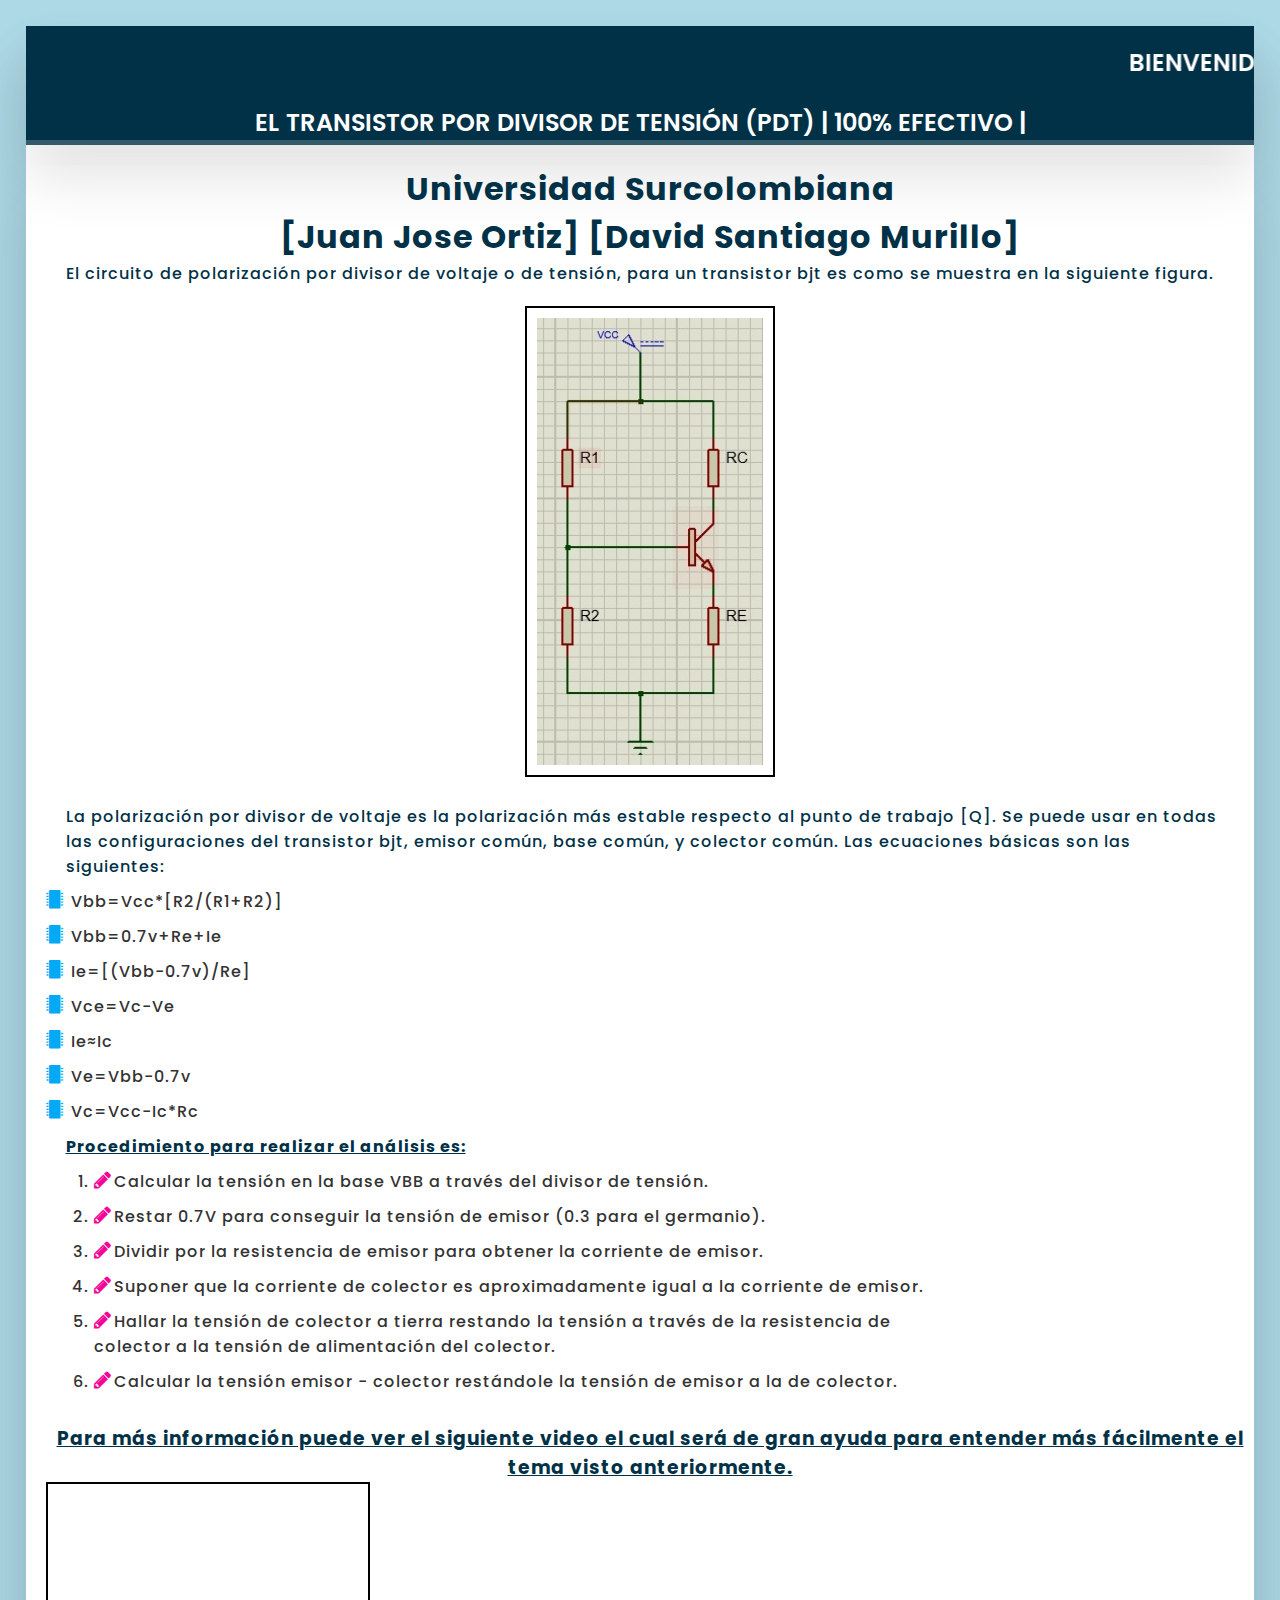
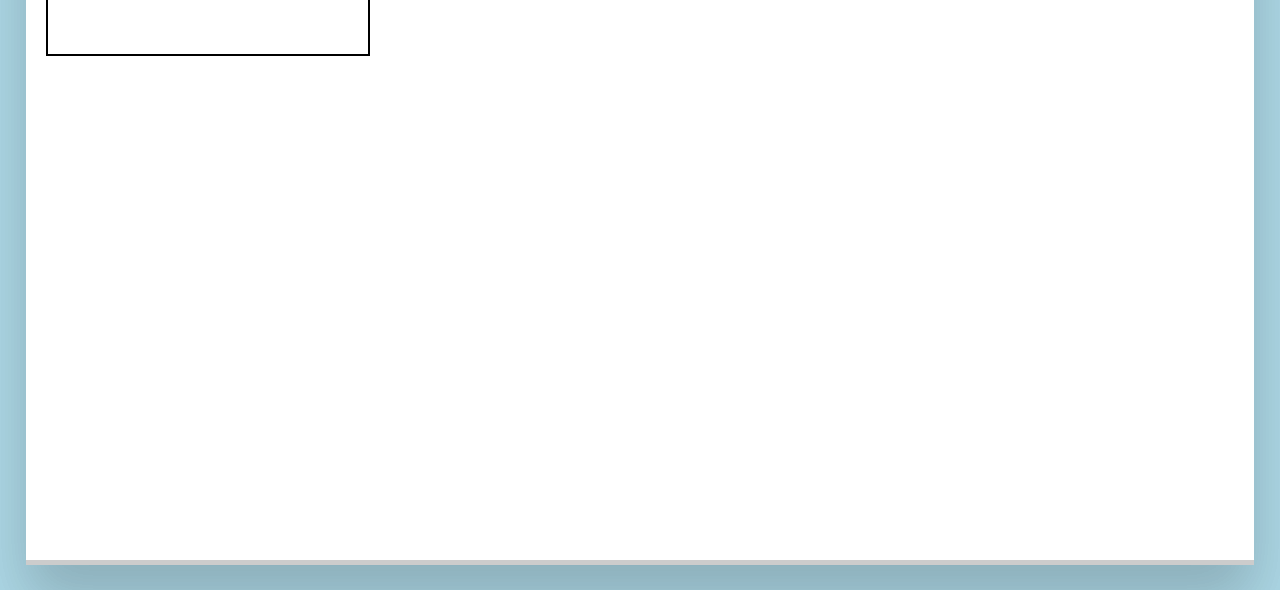
==== index.html @ bf58ddb7 "Responsive" ====
<!DOCTYPE html>
<html lang="es">
<head>
    <meta charset="UTF-8">
    <meta http-equiv="X-UA-Compatible" content="IE=edge">
    <meta name="viewport" content="width=device-width, initial-scale=1.0">
    <title>Transistor Por division de tensión</title>
    <link rel="stylesheet" href="https://cdnjs.cloudflare.com/ajax/libs/font-awesome/4.7.0/css/font-awesome.css" integrity="sha512-5A8nwdMOWrSz20fDsjczgUidUBR8liPYU+WymTZP1lmY9G6Oc7HlZv156XqnsgNUzTyMefFTcsFH/tnJE/+xBg==" crossorigin="anonymous" referrerpolicy="no-referrer" />
    <link href="https://cdn.jsdelivr.net/npm/bootstrap@5.3.0-alpha1/dist/css/bootstrap.min.css" rel="stylesheet" integrity="sha384-GLhlTQ8iRABdZLl6O3oVMWSktQOp6b7In1Zl3/Jr59b6EGGoI1aFkw7cmDA6j6gD" crossorigin="anonymous">
    <link rel="stylesheet" type="text/css" href="index.css">
</head>
<body>
<div class="margen container-fluid"> 
    <div class="pagina row">
        <div class="superior">
        <marquee scrollamount="15" direction="left" ><h1>Bienvenidos al curso de aplicaciones moviles 2023-1</h1></marquee>
        <h2>EL TRANSISTOR por DIVISOR DE TENSIÓN (PDT) | 100% EFECTIVO |</h2>
        </div>

            <div class="recuadro1 row">
                <div class="texto ">
                <h1>Universidad Surcolombiana <br>[Juan Jose Ortiz] [David Santiago Murillo]</h1>
                <p>El circuito de polarización por divisor de voltaje o de tensión, para un transistor bjt es como se muestra en la siguiente figura.</p>
                <p class="centrado"><img src="circuito.jpeg"></p>
                <p>La polarización por divisor de voltaje es la polarización más estable respecto al punto de trabajo [Q]. Se puede usar en todas las configuraciones del transistor bjt, emisor común, base común, y colector común. Las ecuaciones básicas son las siguientes:</p>
                <ul>
                    <li><i class="fa fa-microchip" aria-hidden="true"></i> Vbb=Vcc*[R2/(R1+R2)]</li>
                    <li><i class="fa fa-microchip" aria-hidden="true"></i> Vbb=0.7v+Re+Ie</li>
                    <li><i class="fa fa-microchip" aria-hidden="true"></i> Ie=[(Vbb-0.7v)/Re]</li>
                    <li><i class="fa fa-microchip" aria-hidden="true"></i> Vce=Vc-Ve</li>
                    <li><i class="fa fa-microchip" aria-hidden="true"></i> Ie≈Ic</li>
                    <li><i class="fa fa-microchip" aria-hidden="true"></i> Ve=Vbb-0.7v</li>
                    <li><i class="fa fa-microchip" aria-hidden="true"></i> Vc=Vcc-Ic*Rc</li>
                </ul>
                <h4><u>Procedimiento para realizar el análisis es:</u></h4>
                <ol>
                    <li><i class="fa fa-pencil" aria-hidden="true"></i>Calcular la tensión en la base VBB a través del divisor de tensión.</li>
                    <li><i class="fa fa-pencil" aria-hidden="true"></i>Restar 0.7V para conseguir la tensión de emisor (0.3 para el germanio).</li>
                    <li><i class="fa fa-pencil" aria-hidden="true"></i>Dividir por la resistencia de emisor para obtener la corriente de emisor.</li>
                    <li><i class="fa fa-pencil" aria-hidden="true"></i>Suponer que la corriente de colector es aproximadamente igual a la corriente de emisor.</li>
                    <li><i class="fa fa-pencil" aria-hidden="true"></i>Hallar la tensión de colector a tierra restando la tensión a través de la resistencia de <br>colector a la tensión de alimentación del colector.</li>
                    <li><i class="fa fa-pencil" aria-hidden="true"></i>Calcular la tensión emisor - colector restándole la tensión de emisor a la de colector.</li>
                </ol>
                <h3><u>Para más información puede ver el siguiente video el cual será de gran ayuda para entender más fácilmente el tema visto anteriormente.</u></h3>
                <div class="ratio ratio-16x9">
                    <iframe src="https://www.youtube.com/embed/kppBxyCJyWU" title="YouTube video player" allowfullscreen></iframe>
                </div>
                </div>
                
            </div>
    </div>
</div>       
</body>
</html>
---- index.css ----
@import url('https://fonts.googleapis.com/css?family=Poppins:200,300,400,500,600,700,800,900&display=swap');
*
{
    margin: 0;
    padding: 0;
    box-sizing: border-box;
    font-family: 'Poppins', sans-serif;
}
body
{
    
    background: lightblue;
    display: flex;
    justify-content: center;
    align-items: center;
    min-height: 100vh;
}
.margen
{
    margin: 2%;
    background: lightblue;
}
.row
{
    padding: 0;
    margin:  0;
}
.pagina
{
    position: relative;
    width: 100%;
    max-width: 2000px;
    min-height: 100px;
    background:#fff;
    box-shadow: 0 35px 55px rgba(0,0,0,0.1);
}
.superior
{
    width: 100%;
    max-width: 2000px;
    min-height: 100px;
    background:#003147;
    box-shadow: 0 35px 55px rgba(0,0,0,0.1);
    border-bottom: 5px solid rgba(255,255,255,0.2);
}
.superior h1
{
    color: #fff;
    font-size: 1.5em;
    margin-top: 20px;
    text-transform: uppercase;
    font-weight: 600;
    line-height: 1.4em;
}
.superior h2
{
    color: #fff;
    font-size: 1.5em;
    margin-top: 20px;
    text-transform: uppercase;
    text-align: center;
    font-weight: 600;
    line-height: 1.4em;
}

.recuadro1
{
    width: 100%;
    max-width: 2000px;
    min-height: 2000px;
    margin-top: 20px;
    box-shadow: 0 35px 55px rgba(0,0,0,0.1);
    border-bottom: 5px solid rgba(0, 0, 0, 0.2);
}
.recuadro1 h1
{
    text-align: center;
}
.recuadro1 h3
{
    padding-top: 20px;
    text-align: center;
}
.recuadro1 h4
{
    padding-left: 20px;
}
.recuadro1 .texto
{
    padding-left: 20px;
    color: #003147;
    text-transform: none;
    font-weight: 500;
    letter-spacing: 1px;
    margin-bottom: 10px;
}
.recuadro1 img
{ 
    padding-right: 50px ;
    padding: 10px; 
    margin: 10px; 
    border: 2px solid black;
    width: 250px; 
}
p.centrado
{
    text-align: center;
}
p
{ 
    text-align: left;
    padding-left: 20px;
    padding-right: 20px;
    color: #003147;
    font-weight: 500;
    letter-spacing: 1px;
    margin-bottom: 10px;
}
.recuadro1 ul
{
text-align: left;
}
.recuadro1 ul li
{
    list-style: none;
    color: #333;
    font-weight: 500;
    margin: 10px 0;
}
.recuadro1 ul li .fa
{
color: #03a9f4;
font-size: 20px;
width: 20px;
}
.recuadro1 iframe
{ 
    padding-top: 60px;
    padding: 10px; 
    border: 2px solid black;
}
.recuadro1 ol
{
padding-left: 4%;
text-align: left;
}
.recuadro1 ol li
{
    color: #333;
    font-weight: 500;
    margin: 10px 0;
}
.recuadro1 ol li .fa
{
color: #f40398;
font-size: 20px;
width: 20px;
}
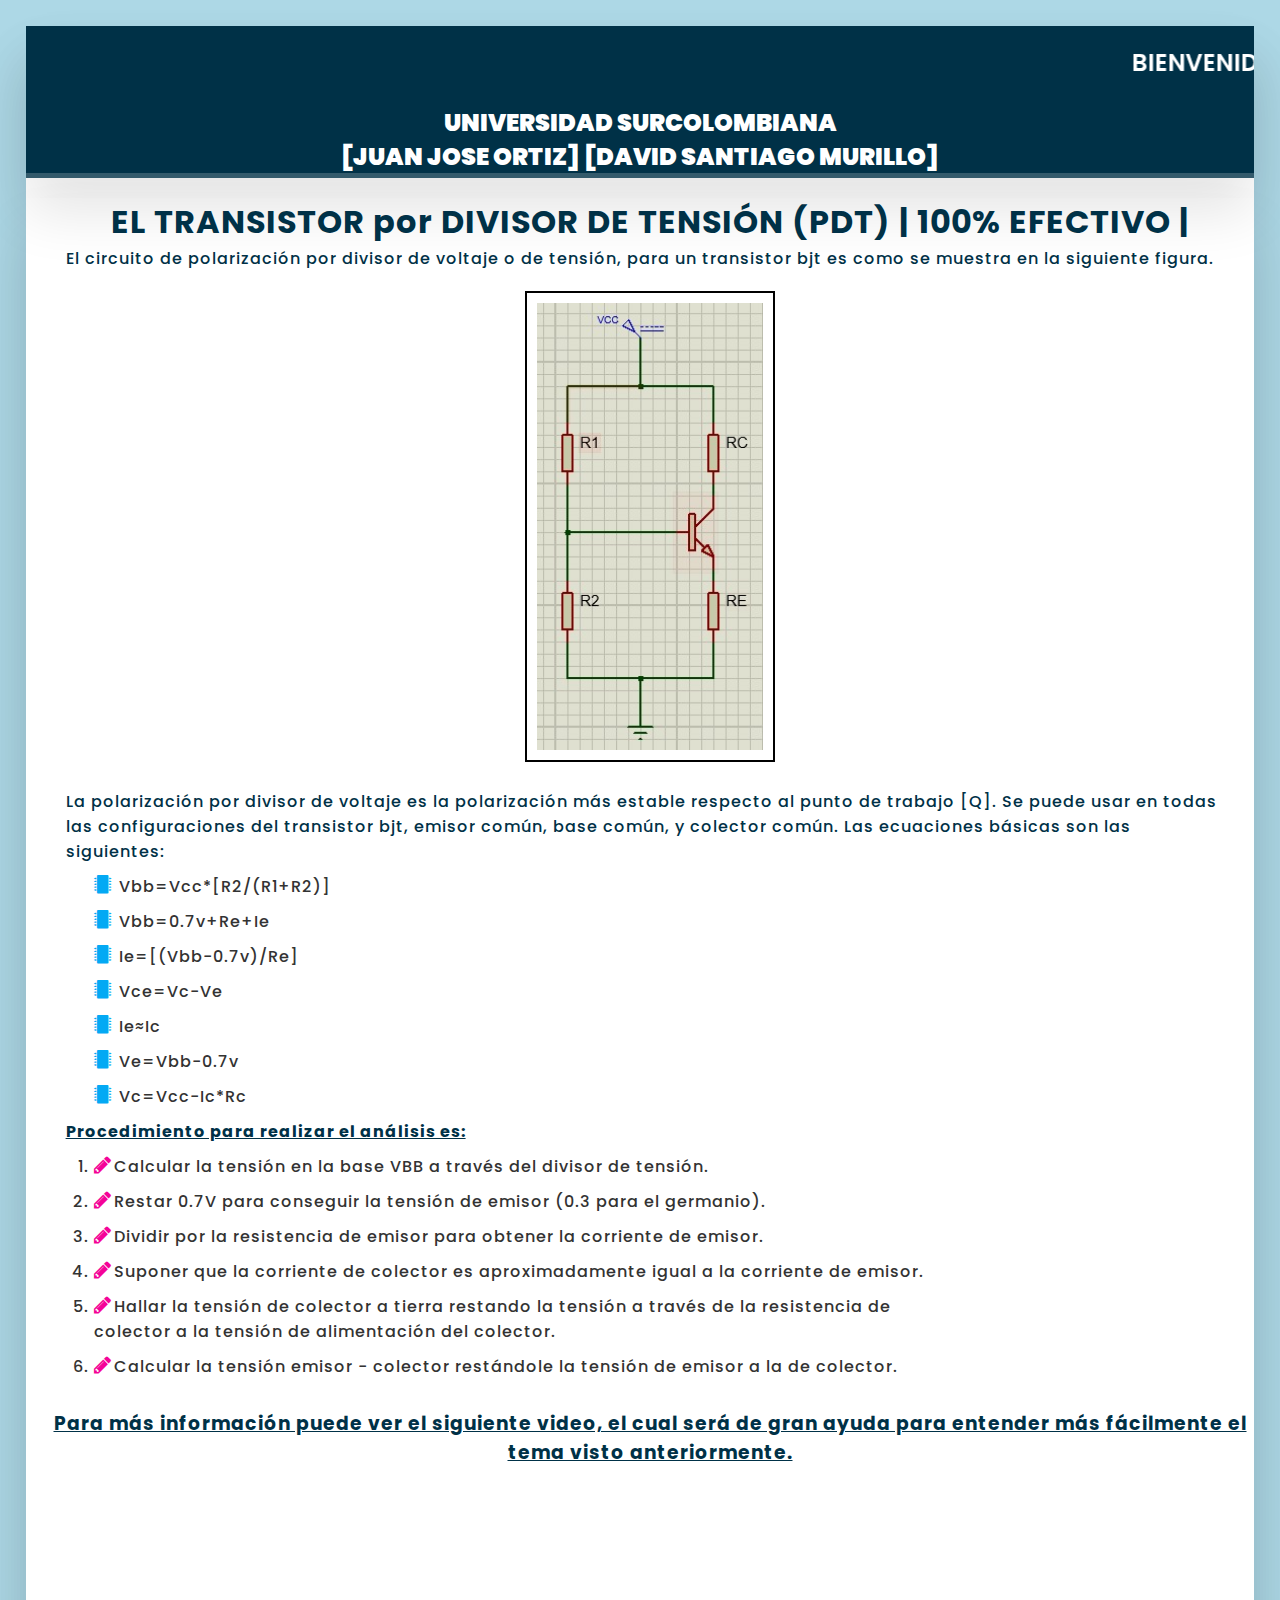
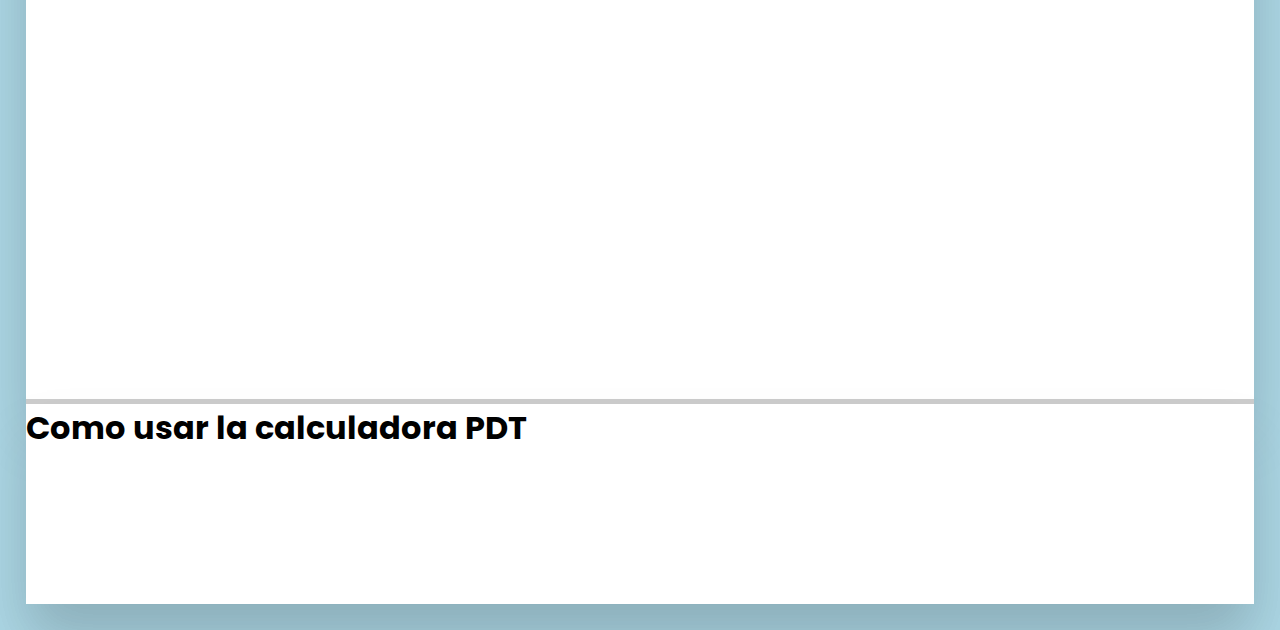
==== commit 2064572f: "Ajustes" ====
--- a/index.html
+++ b/index.html
@@ -1,3 +1,4 @@
+
 <!DOCTYPE html>
 <html lang="es">
 <head>
@@ -14,12 +15,12 @@
     <div class="pagina row">
         <div class="superior">
         <marquee scrollamount="15" direction="left" ><h1>Bienvenidos al curso de aplicaciones moviles 2023-1</h1></marquee>
-        <h2>EL TRANSISTOR por DIVISOR DE TENSIÓN (PDT) | 100% EFECTIVO |</h2>
+        <h2><b>Universidad Surcolombiana <br>[Juan Jose Ortiz] [David Santiago Murillo]</b></h2>
         </div>
 
             <div class="recuadro1 row">
                 <div class="texto ">
-                <h1>Universidad Surcolombiana <br>[Juan Jose Ortiz] [David Santiago Murillo]</h1>
+                <h1>EL TRANSISTOR por DIVISOR DE TENSIÓN (PDT) | 100% EFECTIVO |</h1>
                 <p>El circuito de polarización por divisor de voltaje o de tensión, para un transistor bjt es como se muestra en la siguiente figura.</p>
                 <p class="centrado"><img src="circuito.jpeg"></p>
                 <p>La polarización por divisor de voltaje es la polarización más estable respecto al punto de trabajo [Q]. Se puede usar en todas las configuraciones del transistor bjt, emisor común, base común, y colector común. Las ecuaciones básicas son las siguientes:</p>
@@ -41,13 +42,17 @@
                     <li><i class="fa fa-pencil" aria-hidden="true"></i>Hallar la tensión de colector a tierra restando la tensión a través de la resistencia de <br>colector a la tensión de alimentación del colector.</li>
                     <li><i class="fa fa-pencil" aria-hidden="true"></i>Calcular la tensión emisor - colector restándole la tensión de emisor a la de colector.</li>
                 </ol>
-                <h3><u>Para más información puede ver el siguiente video el cual será de gran ayuda para entender más fácilmente el tema visto anteriormente.</u></h3>
-                <div class="ratio ratio-16x9">
-                    <iframe src="https://www.youtube.com/embed/kppBxyCJyWU" title="YouTube video player" allowfullscreen></iframe>
+                <h3><u>Para más información puede ver el siguiente video, el cual será de gran ayuda para entender más fácilmente el tema visto anteriormente.</u></h3>
+                </div> 
+                <div style="text-align:center;" ><iframe width="60%" height="515" src="https://www.youtube.com/embed/kppBxyCJyWU" title="YouTube video player" frameborder="0" allow="accelerometer; autoplay; clipboard-write; encrypted-media; gyroscope; picture-in-picture; web-share" allowfullscreen></iframe>
                 </div>
+            </div>
+            <div class="recuadro2">
+                <div class="texto2">
+                    <h1>Como usar la calculadora PDT </h1>
                 </div>
-                
             </div>
+
     </div>
 </div>       
 </body>
--- a/index.css
+++ b/index.css
@@ -67,7 +67,7 @@
 {
     width: 100%;
     max-width: 2000px;
-    min-height: 2000px;
+    min-height: 1800px;
     margin-top: 20px;
     box-shadow: 0 35px 55px rgba(0,0,0,0.1);
     border-bottom: 5px solid rgba(0, 0, 0, 0.2);
@@ -118,6 +118,7 @@
 }
 .recuadro1 ul
 {
+padding-left: 4%;
 text-align: left;
 }
 .recuadro1 ul li
@@ -132,12 +133,6 @@
 color: #03a9f4;
 font-size: 20px;
 width: 20px;
-}
-.recuadro1 iframe
-{ 
-    padding-top: 60px;
-    padding: 10px; 
-    border: 2px solid black;
 }
 .recuadro1 ol
 {
@@ -155,4 +150,16 @@
 color: #f40398;
 font-size: 20px;
 width: 20px;
-}+}
+.recuadro2
+{
+    position: relative;
+    width: 100%;
+    height: 100%;
+    max-width: 2000px;
+    height: 200px;
+    background:#fff;
+    box-shadow: 0 35px 55px rgba(0,0,0,0.1);
+    border-bottom: 5px solid rgba(255,255,255,0.2);
+    
+}
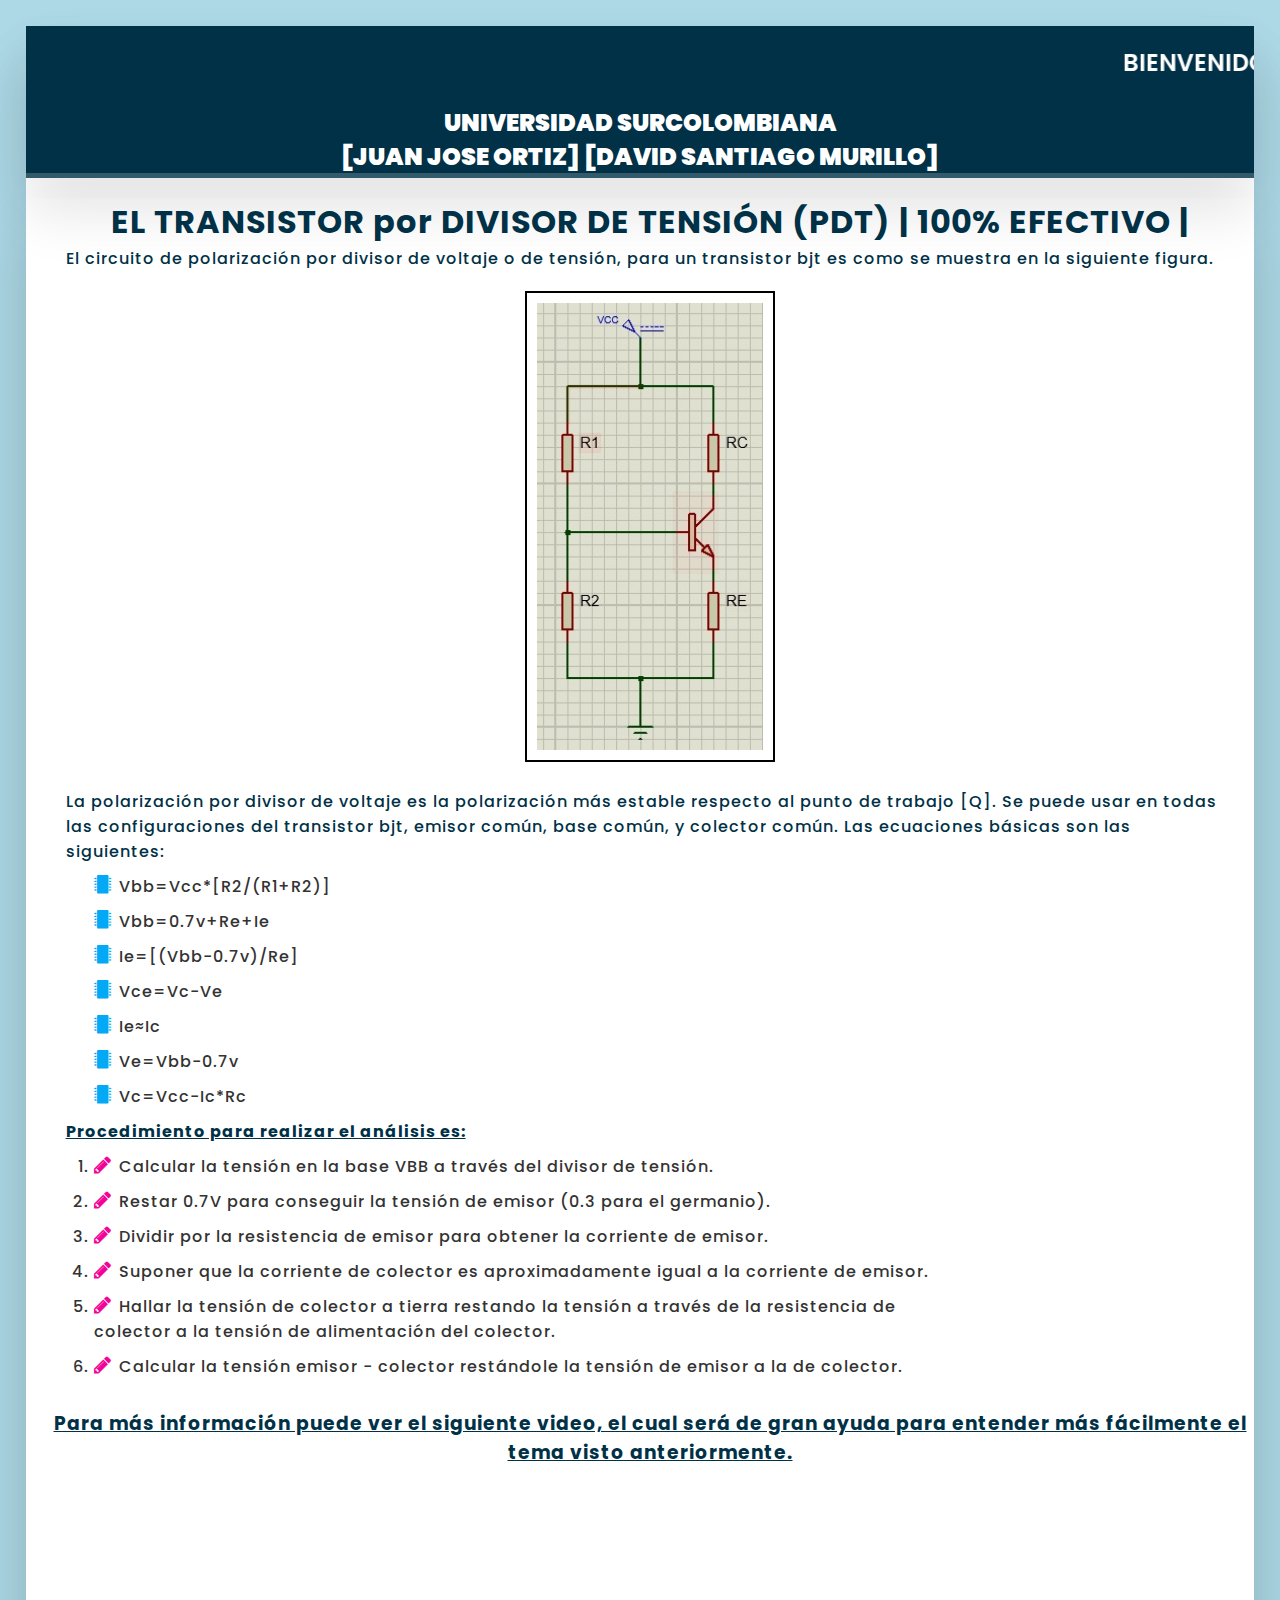
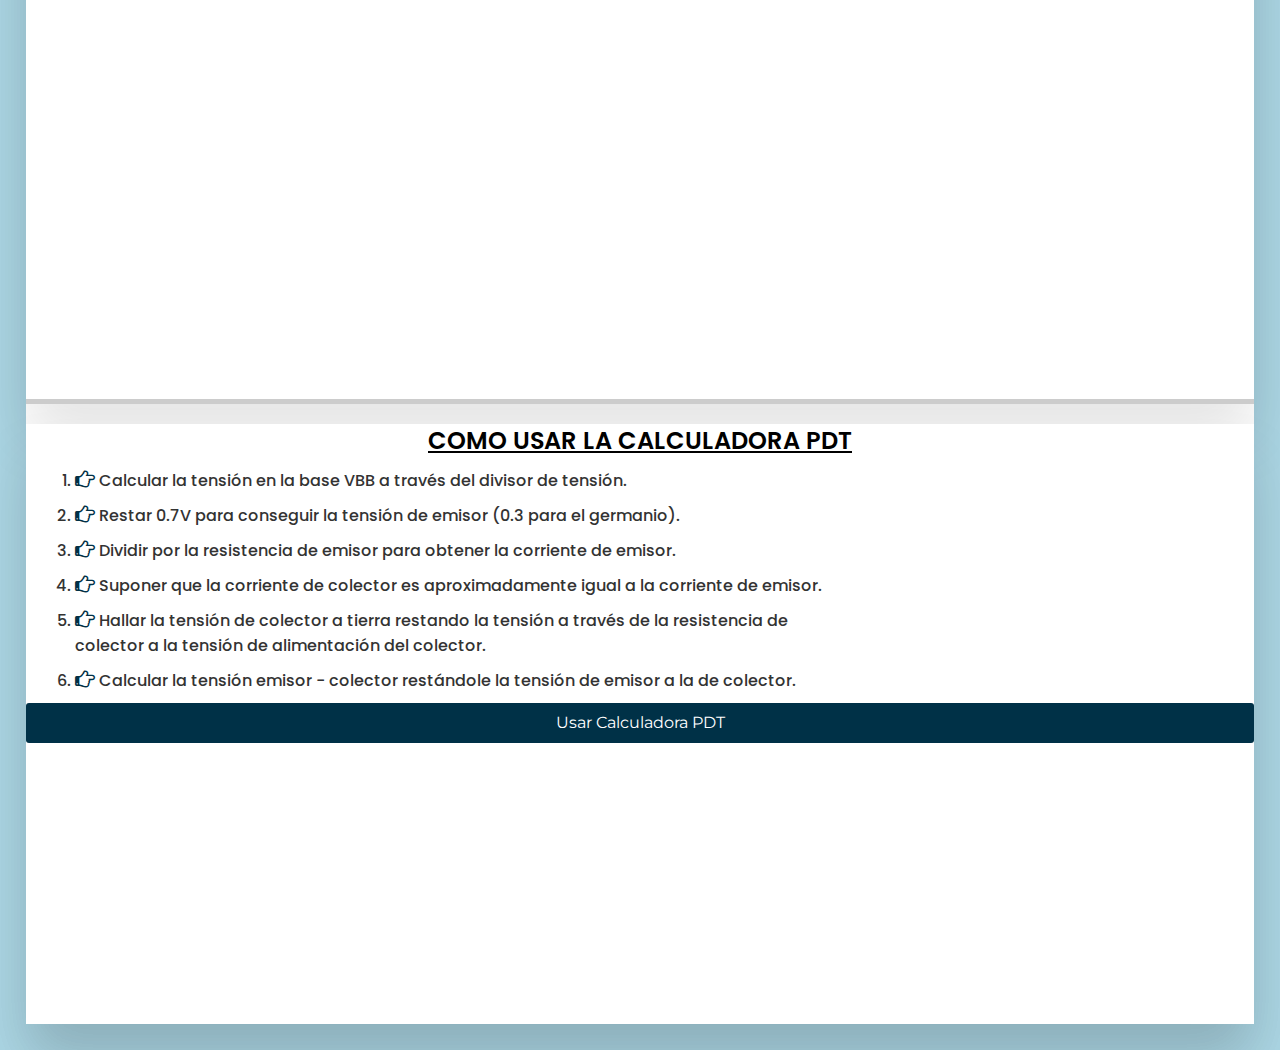
==== commit 1bdfc974: "Ventana" ====
--- a/index.html
+++ b/index.html
@@ -1,4 +1,3 @@
-
 <!DOCTYPE html>
 <html lang="es">
 <head>
@@ -6,6 +5,7 @@
     <meta http-equiv="X-UA-Compatible" content="IE=edge">
     <meta name="viewport" content="width=device-width, initial-scale=1.0">
     <title>Transistor Por division de tensión</title>
+    <link href="https://fonts.googleapis.com/css?family=Montserrat:300,400,600|Open+Sans" rel="stylesheet"> 
     <link rel="stylesheet" href="https://cdnjs.cloudflare.com/ajax/libs/font-awesome/4.7.0/css/font-awesome.css" integrity="sha512-5A8nwdMOWrSz20fDsjczgUidUBR8liPYU+WymTZP1lmY9G6Oc7HlZv156XqnsgNUzTyMefFTcsFH/tnJE/+xBg==" crossorigin="anonymous" referrerpolicy="no-referrer" />
     <link href="https://cdn.jsdelivr.net/npm/bootstrap@5.3.0-alpha1/dist/css/bootstrap.min.css" rel="stylesheet" integrity="sha384-GLhlTQ8iRABdZLl6O3oVMWSktQOp6b7In1Zl3/Jr59b6EGGoI1aFkw7cmDA6j6gD" crossorigin="anonymous">
     <link rel="stylesheet" type="text/css" href="index.css">
@@ -35,12 +35,12 @@
                 </ul>
                 <h4><u>Procedimiento para realizar el análisis es:</u></h4>
                 <ol>
-                    <li><i class="fa fa-pencil" aria-hidden="true"></i>Calcular la tensión en la base VBB a través del divisor de tensión.</li>
-                    <li><i class="fa fa-pencil" aria-hidden="true"></i>Restar 0.7V para conseguir la tensión de emisor (0.3 para el germanio).</li>
-                    <li><i class="fa fa-pencil" aria-hidden="true"></i>Dividir por la resistencia de emisor para obtener la corriente de emisor.</li>
-                    <li><i class="fa fa-pencil" aria-hidden="true"></i>Suponer que la corriente de colector es aproximadamente igual a la corriente de emisor.</li>
-                    <li><i class="fa fa-pencil" aria-hidden="true"></i>Hallar la tensión de colector a tierra restando la tensión a través de la resistencia de <br>colector a la tensión de alimentación del colector.</li>
-                    <li><i class="fa fa-pencil" aria-hidden="true"></i>Calcular la tensión emisor - colector restándole la tensión de emisor a la de colector.</li>
+                    <li><i class="fa fa-pencil" aria-hidden="true"></i> Calcular la tensión en la base VBB a través del divisor de tensión.</li>
+                    <li><i class="fa fa-pencil" aria-hidden="true"></i> Restar 0.7V para conseguir la tensión de emisor (0.3 para el germanio).</li>
+                    <li><i class="fa fa-pencil" aria-hidden="true"></i> Dividir por la resistencia de emisor para obtener la corriente de emisor.</li>
+                    <li><i class="fa fa-pencil" aria-hidden="true"></i> Suponer que la corriente de colector es aproximadamente igual a la corriente de emisor.</li>
+                    <li><i class="fa fa-pencil" aria-hidden="true"></i> Hallar la tensión de colector a tierra restando la tensión a través de la resistencia de <br>colector a la tensión de alimentación del colector.</li>
+                    <li><i class="fa fa-pencil" aria-hidden="true"></i> Calcular la tensión emisor - colector restándole la tensión de emisor a la de colector.</li>
                 </ol>
                 <h3><u>Para más información puede ver el siguiente video, el cual será de gran ayuda para entender más fácilmente el tema visto anteriormente.</u></h3>
                 </div> 
@@ -49,11 +49,39 @@
             </div>
             <div class="recuadro2">
                 <div class="texto2">
-                    <h1>Como usar la calculadora PDT </h1>
+                    <h1><u>Como usar la calculadora PDT </u></h1>
+                    <ol>
+                        <li><i class="fa fa-hand-o-right" aria-hidden="true"></i> Calcular la tensión en la base VBB a través del divisor de tensión.</li>
+                        <li><i class="fa fa-hand-o-right" aria-hidden="true"></i> Restar 0.7V para conseguir la tensión de emisor (0.3 para el germanio).</li>
+                        <li><i class="fa fa-hand-o-right" aria-hidden="true"></i> Dividir por la resistencia de emisor para obtener la corriente de emisor.</li>
+                        <li><i class="fa fa-hand-o-right" aria-hidden="true"></i> Suponer que la corriente de colector es aproximadamente igual a la corriente de emisor.</li>
+                        <li><i class="fa fa-hand-o-right" aria-hidden="true"></i> Hallar la tensión de colector a tierra restando la tensión a través de la resistencia de <br>colector a la tensión de alimentación del colector.</li>
+                        <li><i class="fa fa-hand-o-right" aria-hidden="true"></i> Calcular la tensión emisor - colector restándole la tensión de emisor a la de colector.</li>
+                    </ol>
+                </div>
+                <button id="btn-abrir-popup" class="btn-abrir-popup">Usar Calculadora PDT</button>
+            </div>
+            <div class="overlay" id="overlay">
+                <div class="popup" id="popup">
+                    <a href="#" id="btn-cerrar-popup" class="btn-cerrar-popup"><i class="fa fa-times" aria-hidden="true"></i></a>
+                    <h3>Calculadora PDT</h3>
+                    <h4>Descubre el funcionamiento teorico del PDT</h4>
+                    <form action="">
+                    <div class="contenedor-input">
+                        <input type="text" placeholder="R1">
+                        <input type="text" placeholder="R2">
+                        <input type="text" placeholder="RC">
+                        <input type="text" placeholder="RE">
+                        <input type="text" placeholder="VCC">
+                        <input type="text" placeholder="beta">
+                    </div>
+                    <input type="submit" class="btn-submit" value="RESOLVER">
+                    </form>
                 </div>
             </div>
 
     </div>
-</div>       
+</div>    
+<script src="popup.js"></script> 
 </body>
 </html>--- a/index.css
+++ b/index.css
@@ -157,9 +157,138 @@
     width: 100%;
     height: 100%;
     max-width: 2000px;
-    height: 200px;
+    height: 600px;
     background:#fff;
     box-shadow: 0 35px 55px rgba(0,0,0,0.1);
     border-bottom: 5px solid rgba(255,255,255,0.2);
-    
-}
+}
+.recuadro2 h1
+{
+    color: #000000;
+    font-size: 1.5em;
+    margin-top: 20px;
+    text-transform: uppercase;
+    text-align: center;
+    font-weight: 600;
+    line-height: 1.4em;
+}
+.recuadro2 ol
+{
+padding-left: 4%;
+text-align: left;
+}
+.recuadro2 ol li
+{
+    color: #333;
+    font-weight: 500;
+    margin: 10px 0;
+}
+.recuadro2 ol li .fa
+{
+color: #003147;
+font-size: 20px;
+width: 20px;
+}
+
+/* ESTILO DE VENTANA EMERGENTE*/
+.overlay
+{
+    background: rgba(0,0,0,0.3);
+    position: fixed;
+    top: 0;
+    bottom: 0;
+    left: 0;
+    right: 0;
+    display: flex;
+    align-items: center;
+    justify-content: center;
+    visibility: hidden;
+}
+.overlay.active{
+    visibility: visible;
+}
+.popup
+{
+    background: #fff;
+    box-shadow: 0px 0px 5px 0px rgba(0, 0, 0, 0.3);
+    border-radius: 3px;
+    /* font-family: 'Montserrat', sans-serif;*/
+    padding: 20px;
+    text-align: center;
+    width: 600px;
+
+
+}
+.popup .btn-cerrar-popup
+{
+font-size: 16px;
+line-height: 16px;
+display: block;
+text-align: right;
+color: #bbbbbb;
+transition: .3s ease all;
+}
+.popup .btn-cerrar-popup:hover
+{
+color: red;
+}
+.popup h3
+{
+    font-size: 36px;
+    font-weight: 600;
+    margin-bottom: 10px;
+    /*opacity: 0;*/
+}
+.popup h4
+{
+    font-size: 26px;
+    font-weight: 300;
+    margin-bottom: 40px;
+    /*opacity: 0;*/
+}
+.popup form .contenedor-input input{
+    width: 100%;
+    margin-bottom: 20px;
+    height: 52px;
+    line-height: 52px;
+    font-size: 18px;
+    text-align: center;
+    border: 1px solid #bbbbbb;
+}
+.popup form .btn-submit
+{
+    padding: 0 20px;
+    height: 40px;
+    line-height: 40px;
+    border: none;
+    color: #fff;
+    background: #003147;
+    border: 3px;
+    font-size: 16px;
+    cursor: pointer;
+    transition: .3s ease all;
+}
+.popup form .btn-submit:hover
+{
+    background: rgba(94,125, 227,.9);
+}
+.recuadro2 .btn-abrir-popup {
+	width: 100%;
+    padding: 0 20px;
+	margin-bottom: 20px;
+	height: 40px;
+	line-height: 40px;
+	border: none;
+	color: #fff;
+	background: #003147;
+	border-radius: 3px;
+	font-family: 'Montserrat', sans-serif;
+	font-size: 16px;
+	cursor: pointer;
+	transition: .3s ease all;
+	cursor: pointer;
+}
+
+.recuadro2 .btn-abrir-popup:hover {
+	background: rgba(94,125,227, .9);
+}
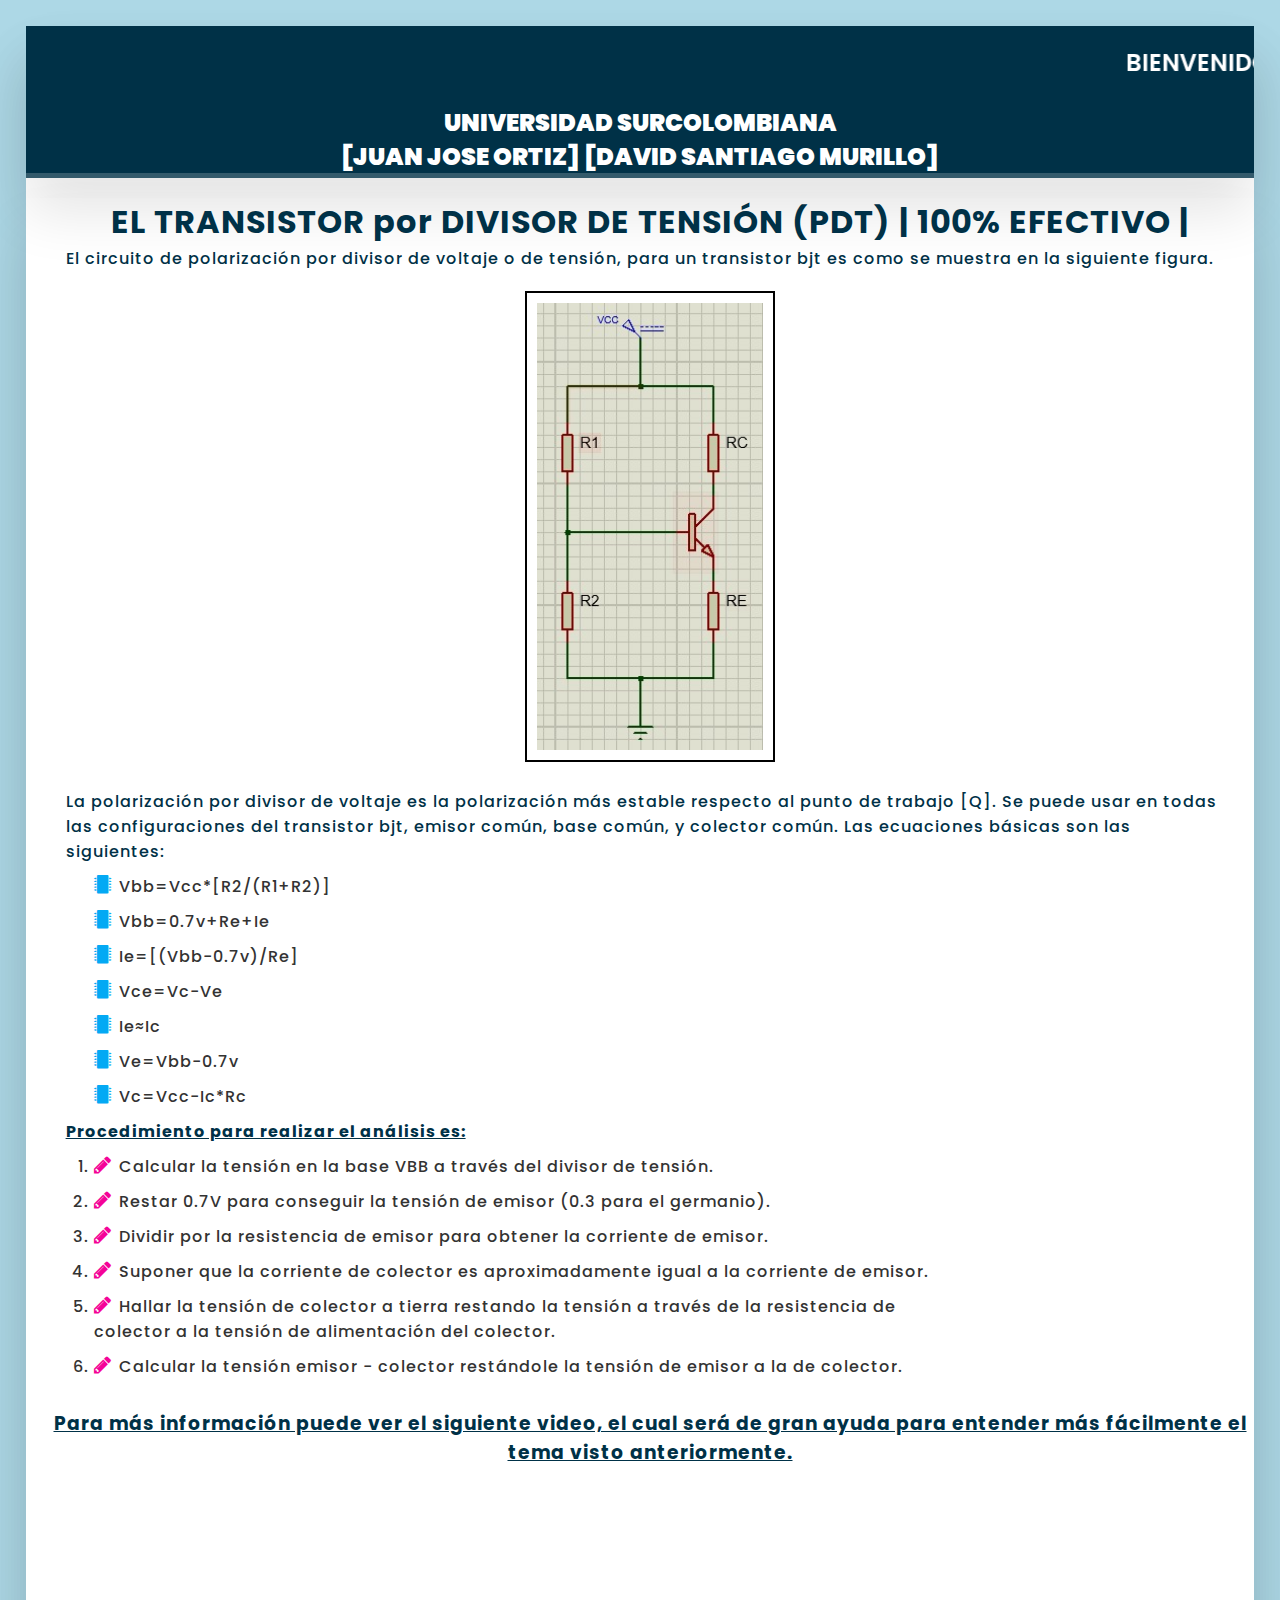
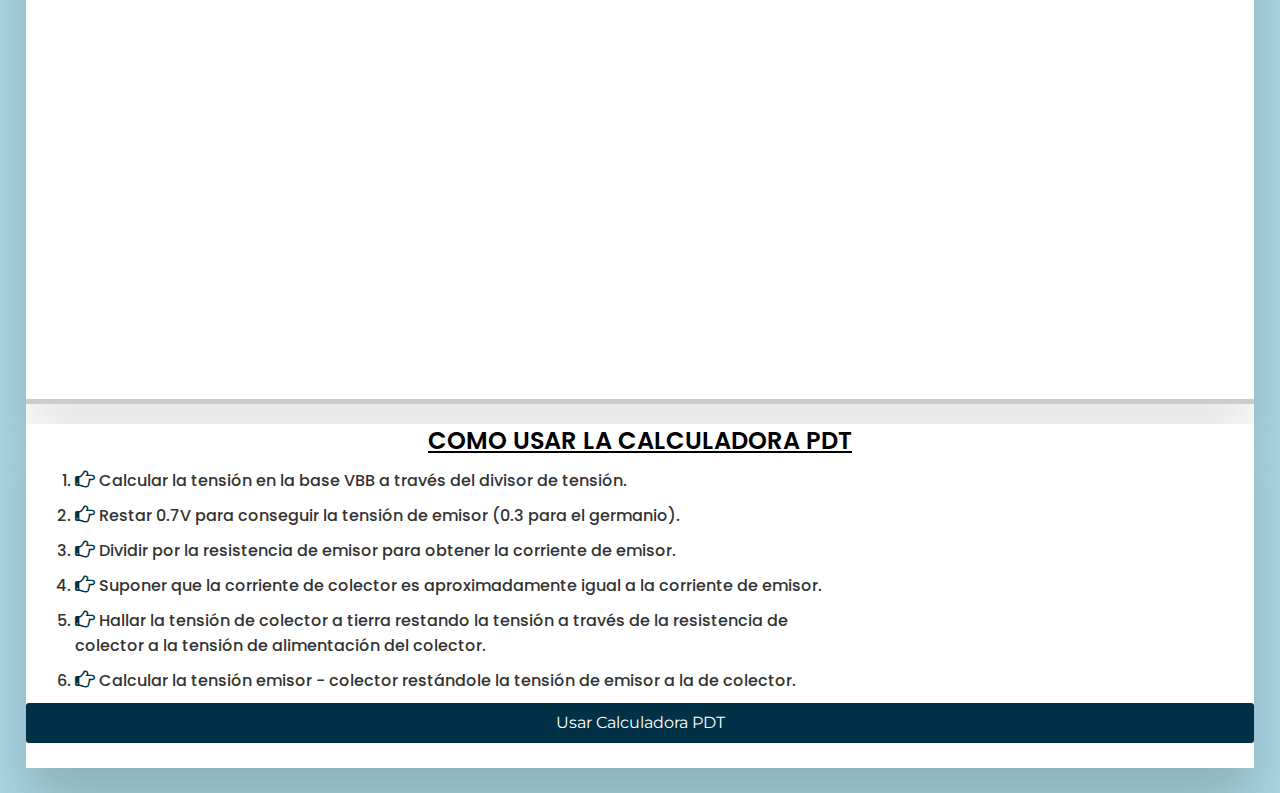
==== commit 3544f251: "Pagina nueva" ====
--- a/index.html
+++ b/index.html
@@ -66,16 +66,15 @@
                     <a href="#" id="btn-cerrar-popup" class="btn-cerrar-popup"><i class="fa fa-times" aria-hidden="true"></i></a>
                     <h3>Calculadora PDT</h3>
                     <h4>Descubre el funcionamiento teorico del PDT</h4>
-                    <form action="">
+                    <form action="/Solucion/index.html" method="get">
                     <div class="contenedor-input">
                         <input type="text" placeholder="R1">
                         <input type="text" placeholder="R2">
                         <input type="text" placeholder="RC">
                         <input type="text" placeholder="RE">
                         <input type="text" placeholder="VCC">
-                        <input type="text" placeholder="beta">
                     </div>
-                    <input type="submit" class="btn-submit" value="RESOLVER">
+                        <input type="submit" class="btn-submit" value="RESOLVER">
                     </form>
                 </div>
             </div>
--- a/index.css
+++ b/index.css
@@ -157,7 +157,6 @@
     width: 100%;
     height: 100%;
     max-width: 2000px;
-    height: 600px;
     background:#fff;
     box-shadow: 0 35px 55px rgba(0,0,0,0.1);
     border-bottom: 5px solid rgba(255,255,255,0.2);
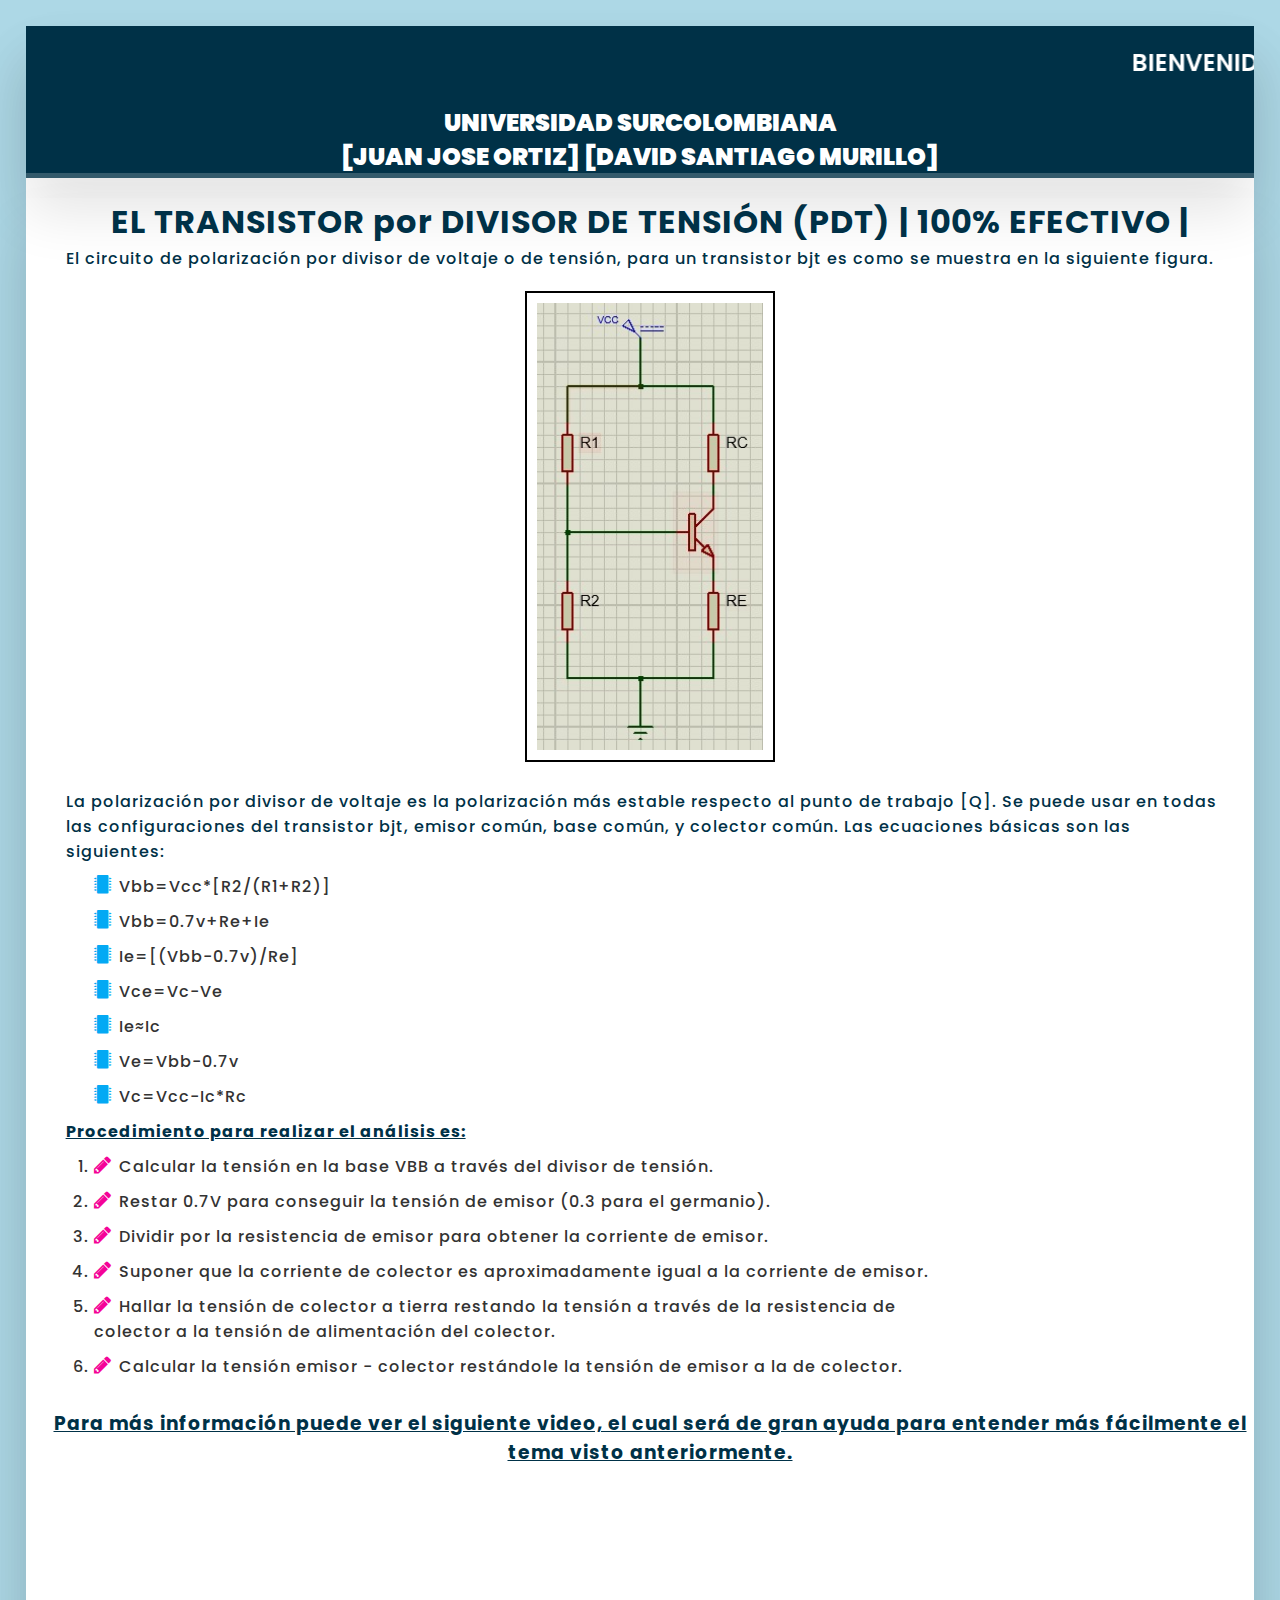
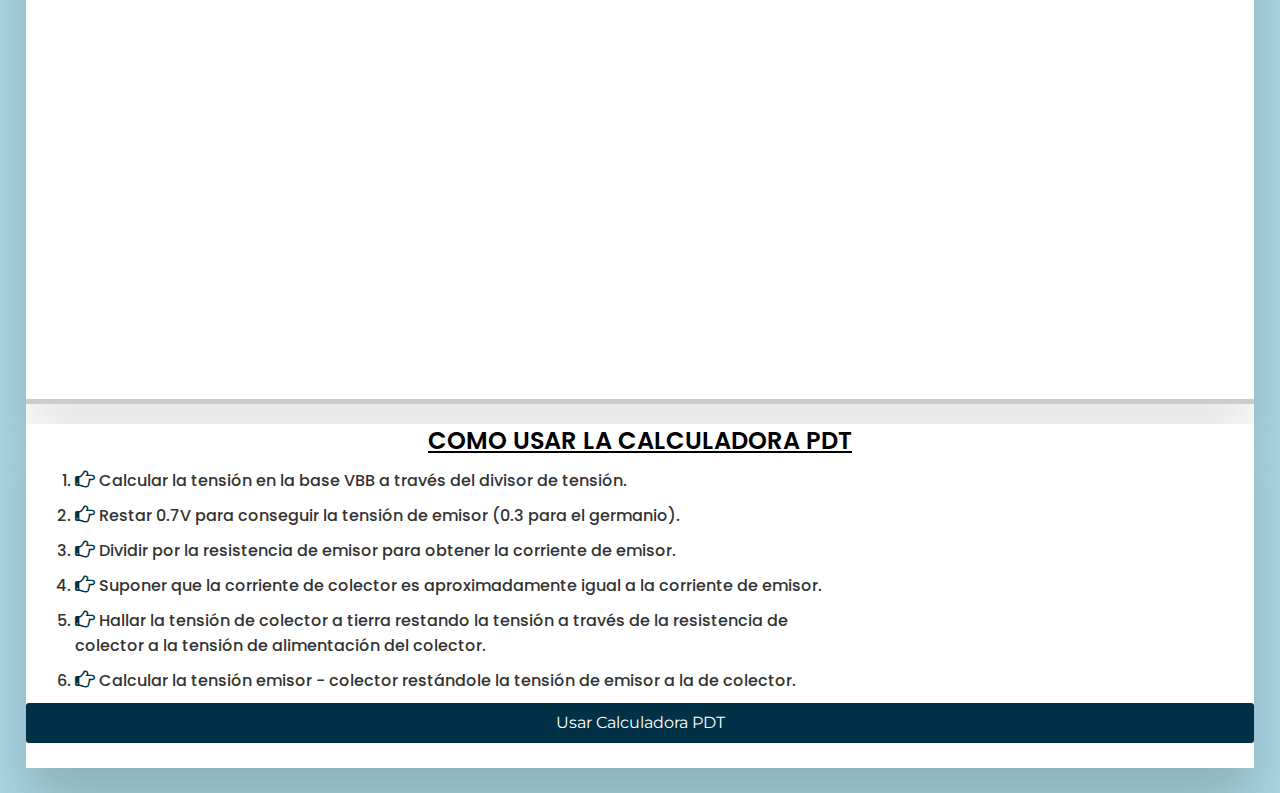
==== commit d886f28f: "arreglos" ====
--- a/index.html
+++ b/index.html
@@ -66,7 +66,7 @@
                     <a href="#" id="btn-cerrar-popup" class="btn-cerrar-popup"><i class="fa fa-times" aria-hidden="true"></i></a>
                     <h3>Calculadora PDT</h3>
                     <h4>Descubre el funcionamiento teorico del PDT</h4>
-                    <form action="/Solucion/index.html" method="get">
+                    <form action="index2.html" method="get">
                     <div class="contenedor-input">
                         <input type="text" placeholder="R1">
                         <input type="text" placeholder="R2">
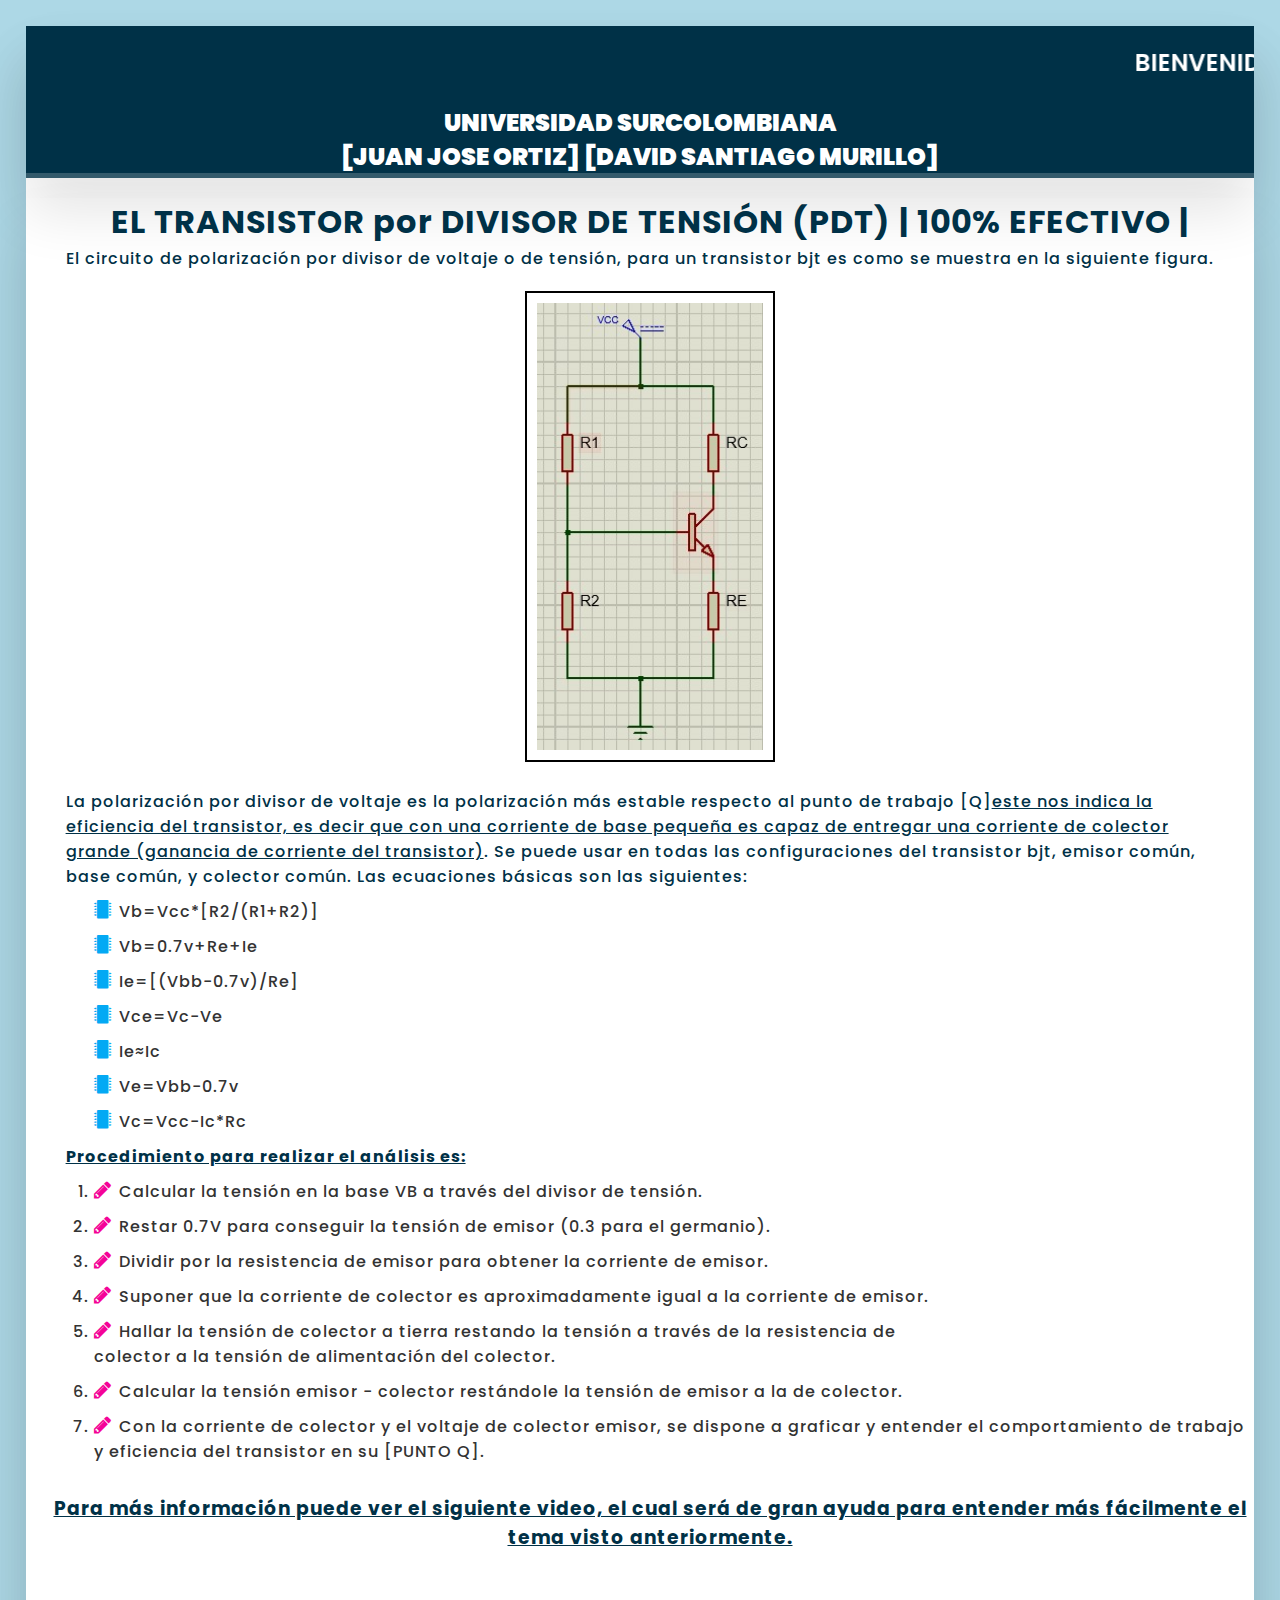
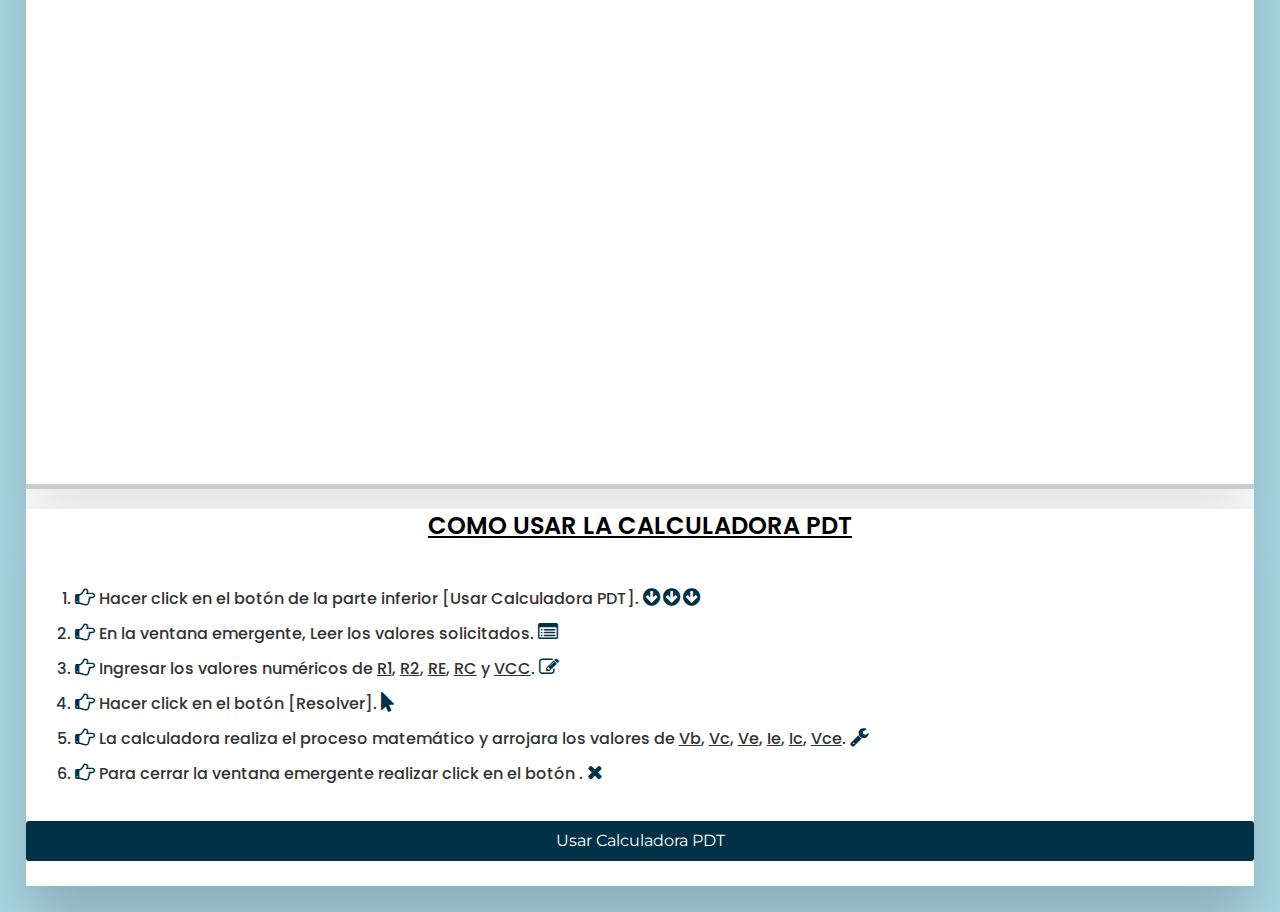
==== commit 926cb729: "Página final" ====
--- a/index.html
+++ b/index.html
@@ -1,3 +1,4 @@
+
 <!DOCTYPE html>
 <html lang="es">
 <head>
@@ -23,10 +24,10 @@
                 <h1>EL TRANSISTOR por DIVISOR DE TENSIÓN (PDT) | 100% EFECTIVO |</h1>
                 <p>El circuito de polarización por divisor de voltaje o de tensión, para un transistor bjt es como se muestra en la siguiente figura.</p>
                 <p class="centrado"><img src="circuito.jpeg"></p>
-                <p>La polarización por divisor de voltaje es la polarización más estable respecto al punto de trabajo [Q]. Se puede usar en todas las configuraciones del transistor bjt, emisor común, base común, y colector común. Las ecuaciones básicas son las siguientes:</p>
+                <p>La polarización por divisor de voltaje es la polarización más estable respecto al punto de trabajo [Q]<u>este nos indica la eficiencia del transistor, es decir que con una corriente de base pequeña es capaz de entregar una corriente de colector grande (ganancia de corriente del transistor)</u>. Se puede usar en todas las configuraciones del transistor bjt, emisor común, base común, y colector común. Las ecuaciones básicas son las siguientes:</p>
                 <ul>
-                    <li><i class="fa fa-microchip" aria-hidden="true"></i> Vbb=Vcc*[R2/(R1+R2)]</li>
-                    <li><i class="fa fa-microchip" aria-hidden="true"></i> Vbb=0.7v+Re+Ie</li>
+                    <li><i class="fa fa-microchip" aria-hidden="true"></i> Vb=Vcc*[R2/(R1+R2)]</li>
+                    <li><i class="fa fa-microchip" aria-hidden="true"></i> Vb=0.7v+Re+Ie</li>
                     <li><i class="fa fa-microchip" aria-hidden="true"></i> Ie=[(Vbb-0.7v)/Re]</li>
                     <li><i class="fa fa-microchip" aria-hidden="true"></i> Vce=Vc-Ve</li>
                     <li><i class="fa fa-microchip" aria-hidden="true"></i> Ie≈Ic</li>
@@ -35,12 +36,13 @@
                 </ul>
                 <h4><u>Procedimiento para realizar el análisis es:</u></h4>
                 <ol>
-                    <li><i class="fa fa-pencil" aria-hidden="true"></i> Calcular la tensión en la base VBB a través del divisor de tensión.</li>
+                    <li><i class="fa fa-pencil" aria-hidden="true"></i> Calcular la tensión en la base VB a través del divisor de tensión.</li>
                     <li><i class="fa fa-pencil" aria-hidden="true"></i> Restar 0.7V para conseguir la tensión de emisor (0.3 para el germanio).</li>
                     <li><i class="fa fa-pencil" aria-hidden="true"></i> Dividir por la resistencia de emisor para obtener la corriente de emisor.</li>
                     <li><i class="fa fa-pencil" aria-hidden="true"></i> Suponer que la corriente de colector es aproximadamente igual a la corriente de emisor.</li>
                     <li><i class="fa fa-pencil" aria-hidden="true"></i> Hallar la tensión de colector a tierra restando la tensión a través de la resistencia de <br>colector a la tensión de alimentación del colector.</li>
                     <li><i class="fa fa-pencil" aria-hidden="true"></i> Calcular la tensión emisor - colector restándole la tensión de emisor a la de colector.</li>
+                    <li><i class="fa fa-pencil" aria-hidden="true"></i> Con la corriente de colector y el voltaje de colector emisor, se dispone a graficar y entender el comportamiento de trabajo y eficiencia del transistor en su [PUNTO Q].</li>
                 </ol>
                 <h3><u>Para más información puede ver el siguiente video, el cual será de gran ayuda para entender más fácilmente el tema visto anteriormente.</u></h3>
                 </div> 
@@ -49,14 +51,14 @@
             </div>
             <div class="recuadro2">
                 <div class="texto2">
-                    <h1><u>Como usar la calculadora PDT </u></h1>
+                    <h1><u>Como usar la calculadora PDT </u><br><br></h1>
                     <ol>
-                        <li><i class="fa fa-hand-o-right" aria-hidden="true"></i> Calcular la tensión en la base VBB a través del divisor de tensión.</li>
-                        <li><i class="fa fa-hand-o-right" aria-hidden="true"></i> Restar 0.7V para conseguir la tensión de emisor (0.3 para el germanio).</li>
-                        <li><i class="fa fa-hand-o-right" aria-hidden="true"></i> Dividir por la resistencia de emisor para obtener la corriente de emisor.</li>
-                        <li><i class="fa fa-hand-o-right" aria-hidden="true"></i> Suponer que la corriente de colector es aproximadamente igual a la corriente de emisor.</li>
-                        <li><i class="fa fa-hand-o-right" aria-hidden="true"></i> Hallar la tensión de colector a tierra restando la tensión a través de la resistencia de <br>colector a la tensión de alimentación del colector.</li>
-                        <li><i class="fa fa-hand-o-right" aria-hidden="true"></i> Calcular la tensión emisor - colector restándole la tensión de emisor a la de colector.</li>
+                        <li><i class="fa fa-hand-o-right" aria-hidden="true"></i> Hacer click en el botón de la parte inferior [Usar Calculadora PDT]. <i class="fa fa-arrow-circle-down" aria-hidden="true"></i><i class="fa fa-arrow-circle-down" aria-hidden="true"></i><i class="fa fa-arrow-circle-down" aria-hidden="true"></i></li>
+                        <li><i class="fa fa-hand-o-right" aria-hidden="true"></i> En la ventana emergente, Leer los valores solicitados. <i class="fa fa-list-alt" aria-hidden="true"></i></li>
+                        <li><i class="fa fa-hand-o-right" aria-hidden="true"></i> Ingresar los valores numéricos de <u>R1</u>, <u>R2</u>, <u>RE</u>, <u>RC</u> y <u>VCC</u>. <i class="fa fa-pencil-square-o" aria-hidden="true"></i></li>
+                        <li><i class="fa fa-hand-o-right" aria-hidden="true"></i> Hacer click en el botón [Resolver]. <i class="fa fa-mouse-pointer" aria-hidden="true"></i></li>
+                        <li><i class="fa fa-hand-o-right" aria-hidden="true"></i> La calculadora realiza el proceso matemático y arrojara los valores de <u>Vb</u>, <u>Vc</u>, <u>Ve</u>, <u>Ie</u>, <u>Ic</u>, <u>Vce</u>. <i class="fa fa-wrench" aria-hidden="true"></i></li>
+                        <li><i class="fa fa-hand-o-right" aria-hidden="true"></i> Para cerrar la ventana emergente realizar click en el botón . <i class="fa fa-times" aria-hidden="true"></i><br><br></li>
                     </ol>
                 </div>
                 <button id="btn-abrir-popup" class="btn-abrir-popup">Usar Calculadora PDT</button>
@@ -66,21 +68,21 @@
                     <a href="#" id="btn-cerrar-popup" class="btn-cerrar-popup"><i class="fa fa-times" aria-hidden="true"></i></a>
                     <h3>Calculadora PDT</h3>
                     <h4>Descubre el funcionamiento teorico del PDT</h4>
-                    <form action="index2.html" method="get">
-                    <div class="contenedor-input">
-                        <input type="text" placeholder="R1">
-                        <input type="text" placeholder="R2">
-                        <input type="text" placeholder="RC">
-                        <input type="text" placeholder="RE">
-                        <input type="text" placeholder="VCC">
+                    <form name="variables" action="index2.html" method="get">
+                        <div class="contenedor-input">
+                            <input type="number" placeholder="R1">
+                            <input type="number" placeholder="R2">
+                            <input type="number" placeholder="RC">
+                            <input type="number" placeholder="RE">
+                            <input type="number" placeholder="VCC">
+                        </div>
+                        <input type="submit" class="btn-submit" value="RESOLVER">
+                        </form>
                     </div>
-                        <input type="submit" class="btn-submit" value="RESOLVER">
-                    </form>
                 </div>
-            </div>
-
-    </div>
-</div>    
-<script src="popup.js"></script> 
-</body>
-</html>+    
+        </div>
+    </div>    
+    <script src="popup.js"></script> 
+    </body>
+    </html>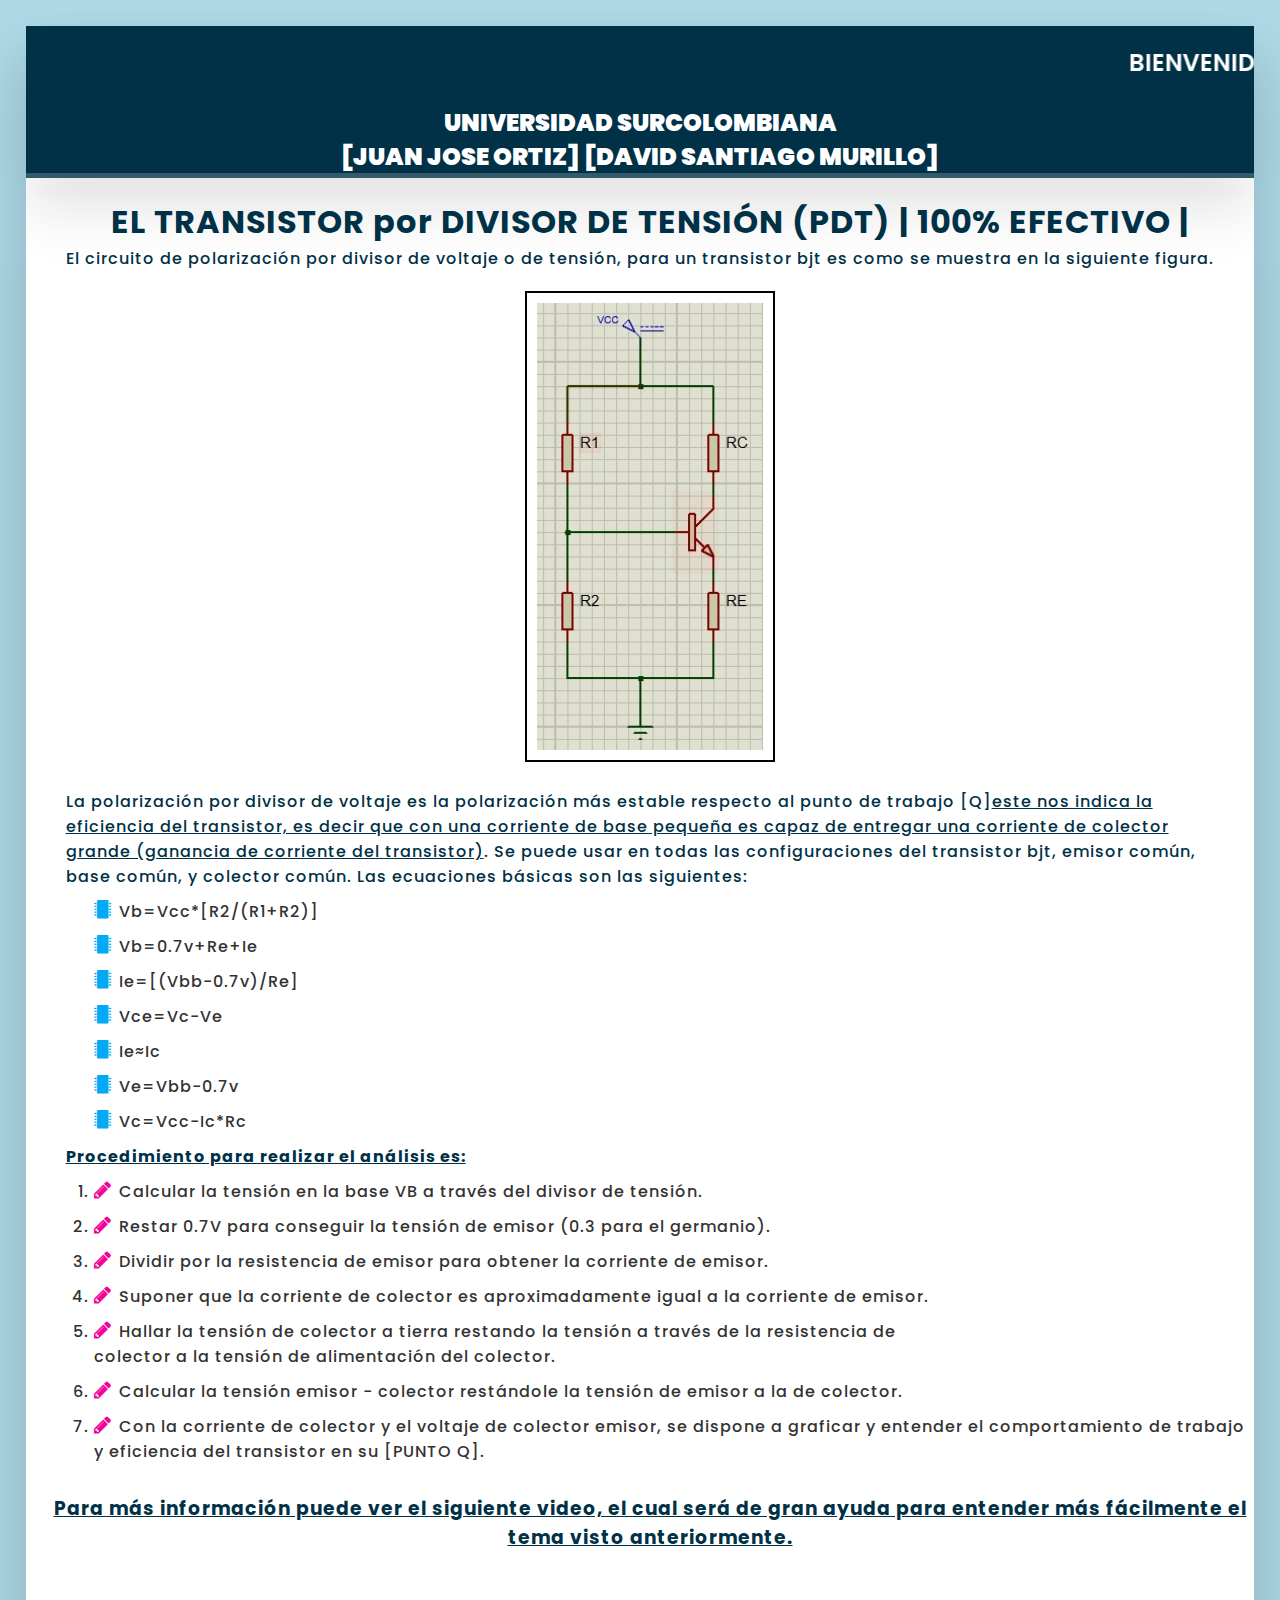
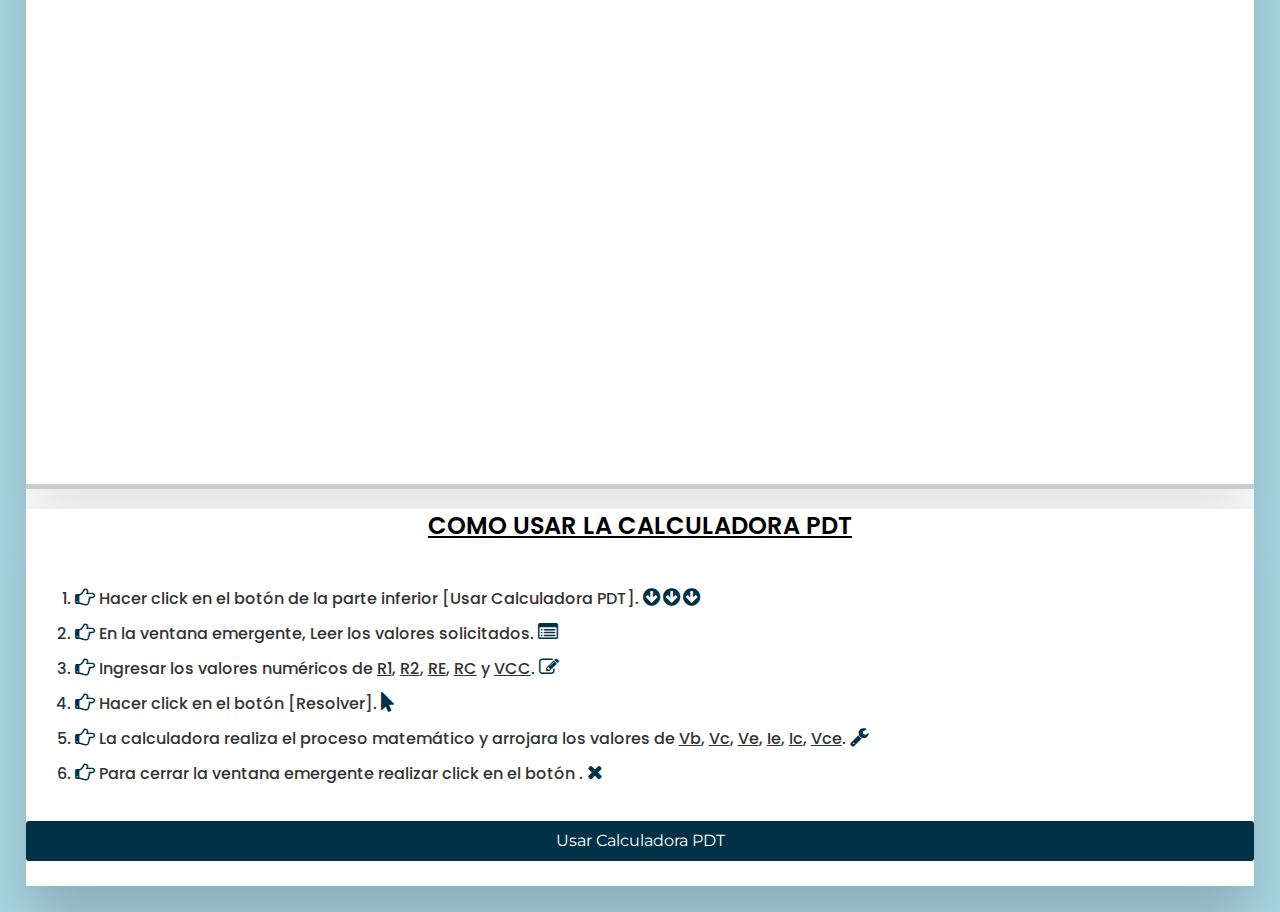
==== commit 5adfefa3: "Corrección" ====
--- a/index.html
+++ b/index.html
@@ -16,7 +16,7 @@
     <div class="pagina row">
         <div class="superior">
         <marquee scrollamount="15" direction="left" ><h1>Bienvenidos al curso de aplicaciones moviles 2023-1</h1></marquee>
-        <h2><b>Universidad Surcolombiana <br>[Juan Jose Ortiz] [David Santiago Murillo]</b></h2>
+        <h2><b>Universidad Surcolombiana<br>[Juan Jose Ortiz] [David Santiago Murillo]</b></h2>
         </div>
 
             <div class="recuadro1 row">
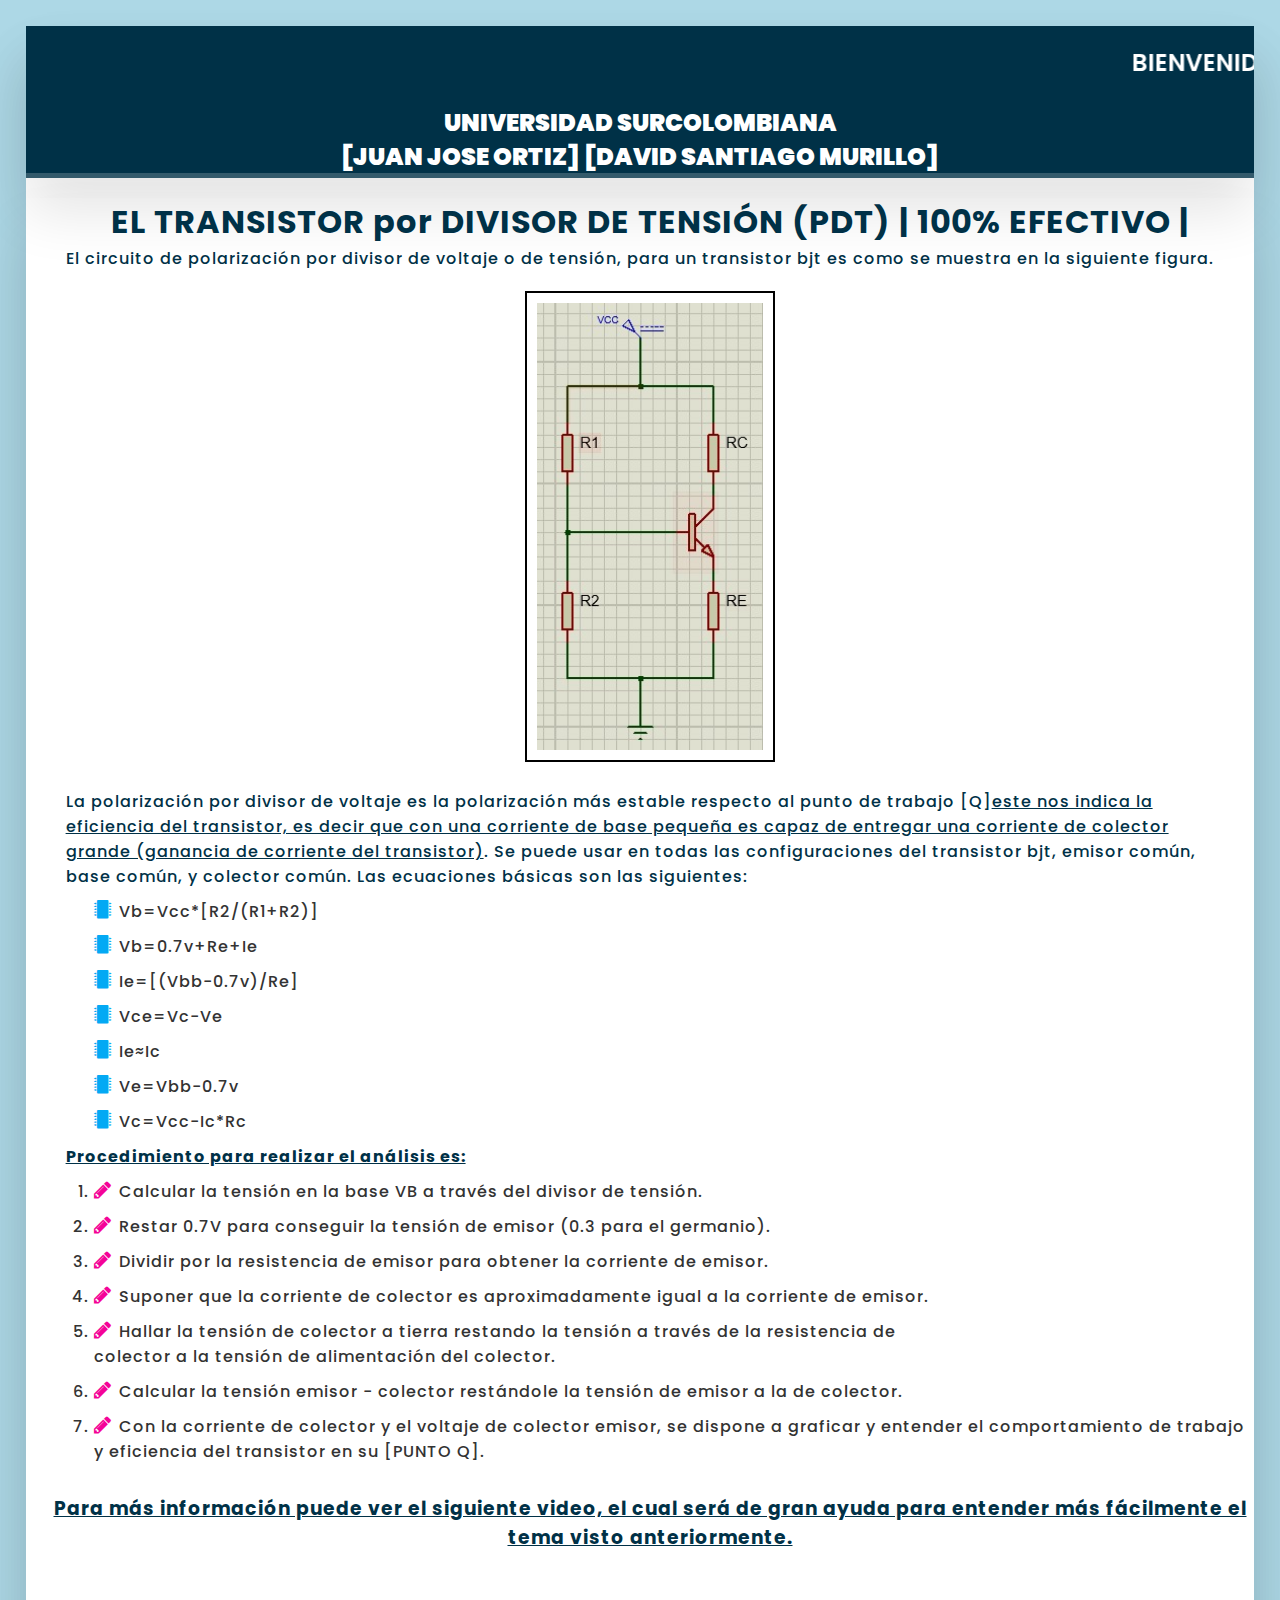
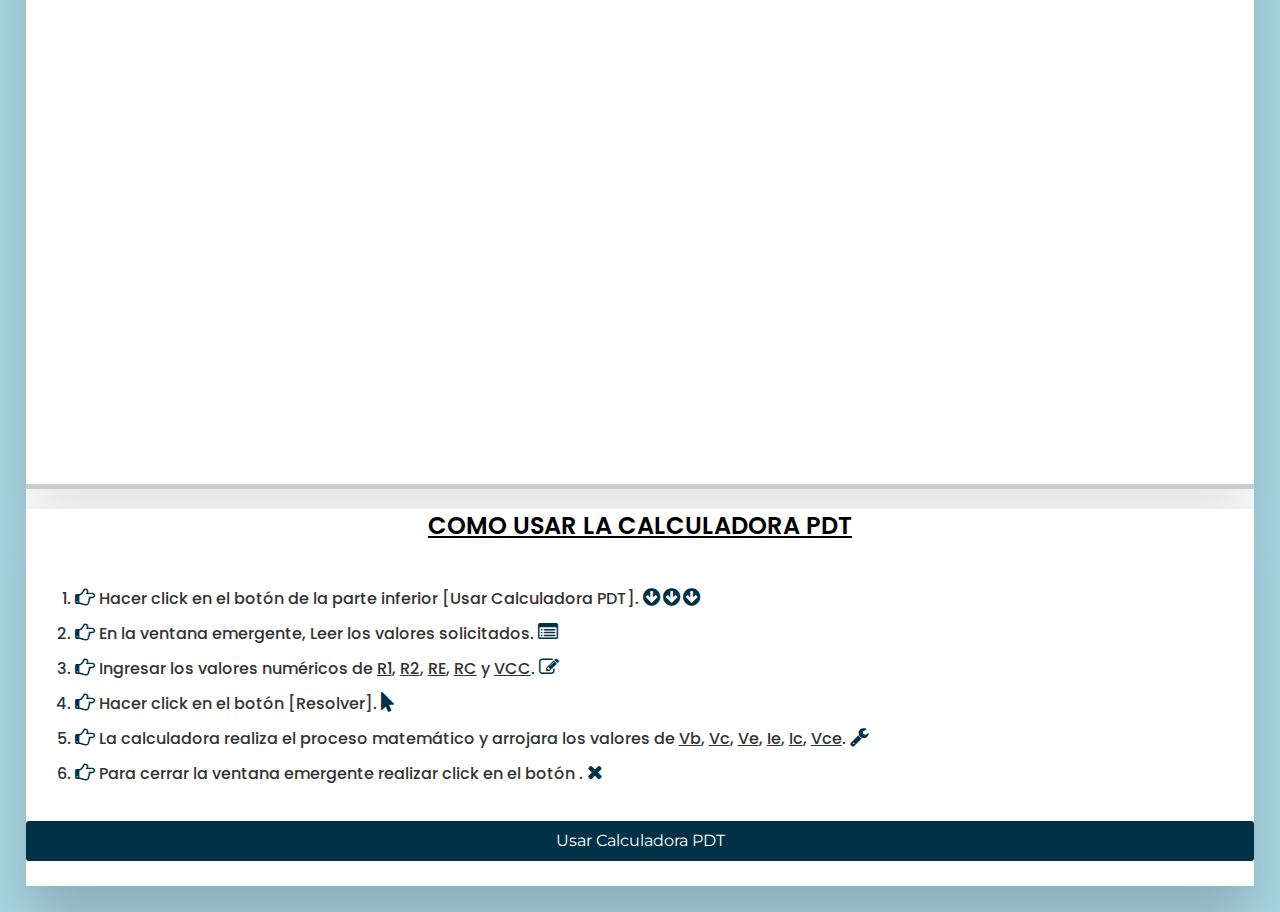
==== commit 36ffe40a: "Final" ====
--- a/index.html
+++ b/index.html
@@ -70,11 +70,11 @@
                     <h4>Descubre el funcionamiento teorico del PDT</h4>
                     <form name="variables" action="index2.html" method="get">
                         <div class="contenedor-input">
-                            <input type="number" placeholder="R1">
-                            <input type="number" placeholder="R2">
-                            <input type="number" placeholder="RC">
-                            <input type="number" placeholder="RE">
-                            <input type="number" placeholder="VCC">
+                            <input name="R1" type="number" placeholder="R1">
+                            <input name="R2" type="number" placeholder="R2">
+                            <input name="RC" type="number" placeholder="RC">
+                            <input name="RE" type="number" placeholder="RE">
+                            <input name="VCC" type="number" placeholder="VCC">
                         </div>
                         <input type="submit" class="btn-submit" value="RESOLVER">
                         </form>
